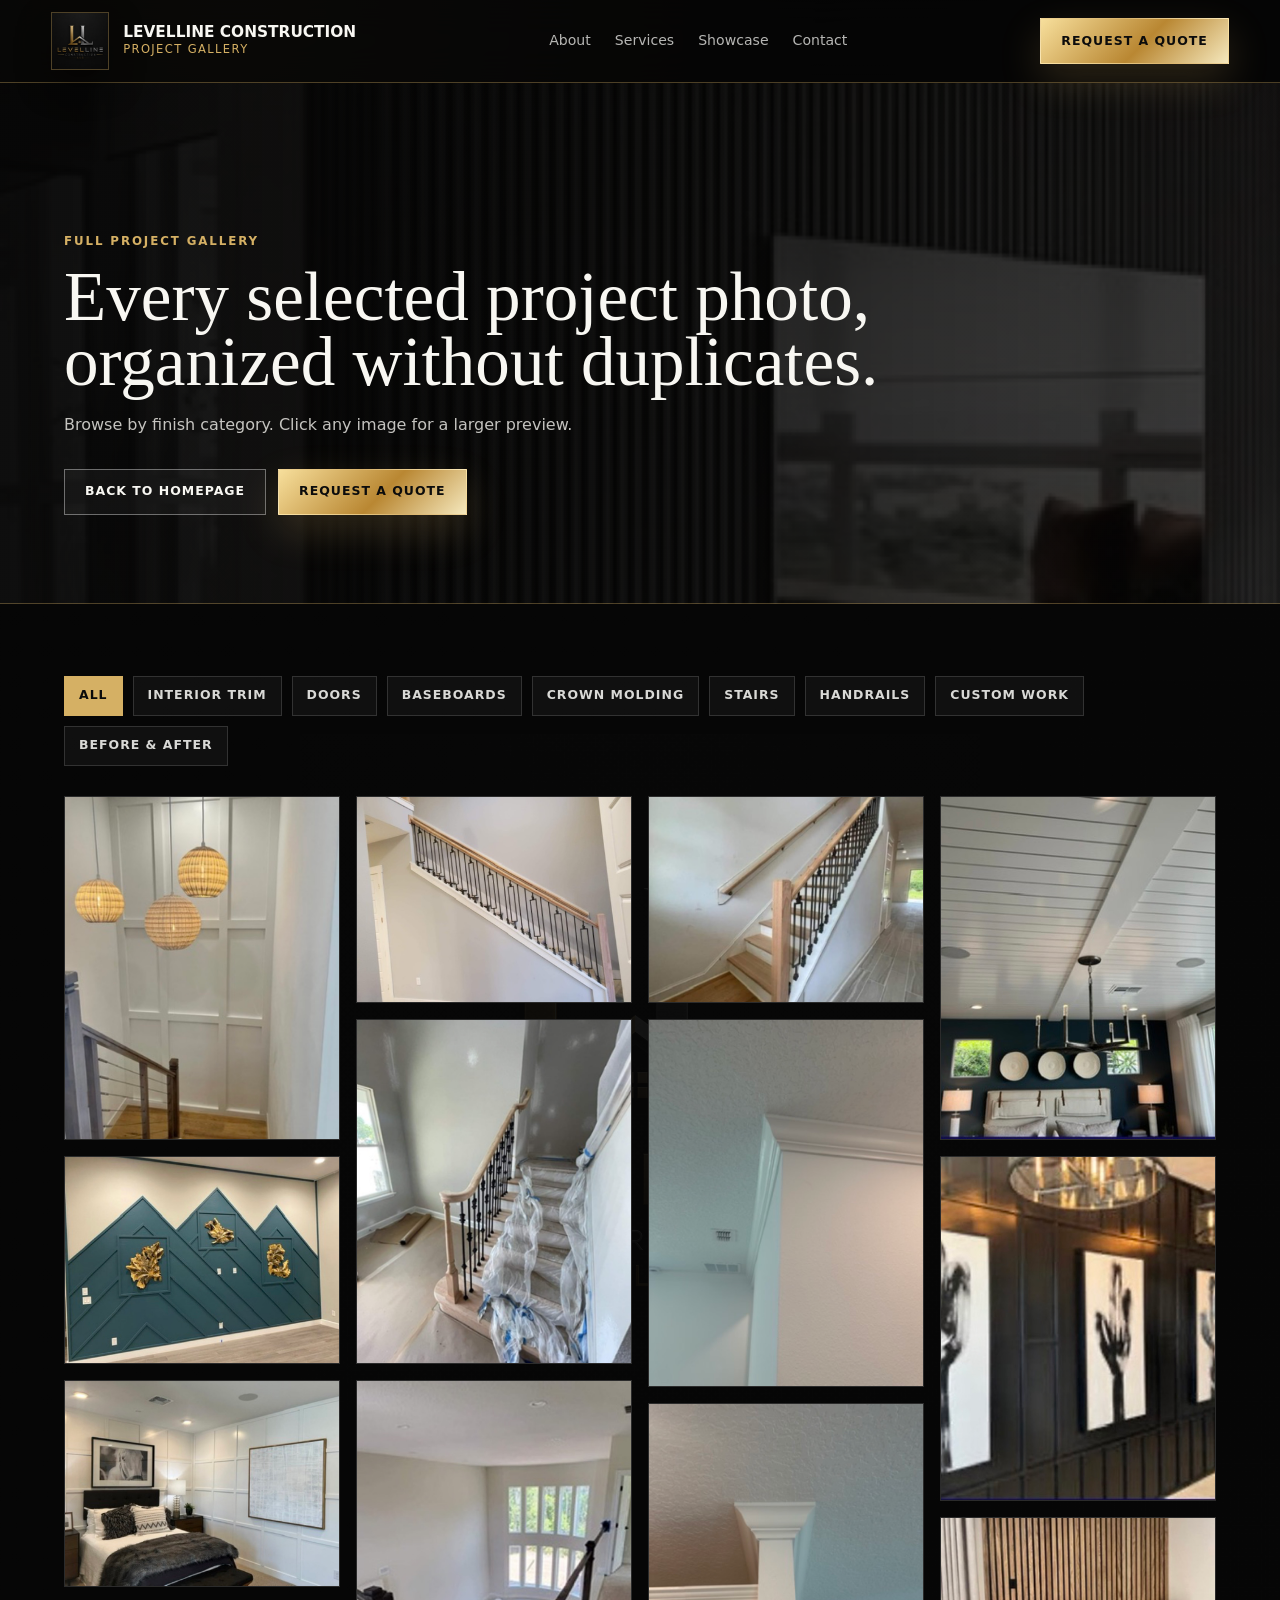
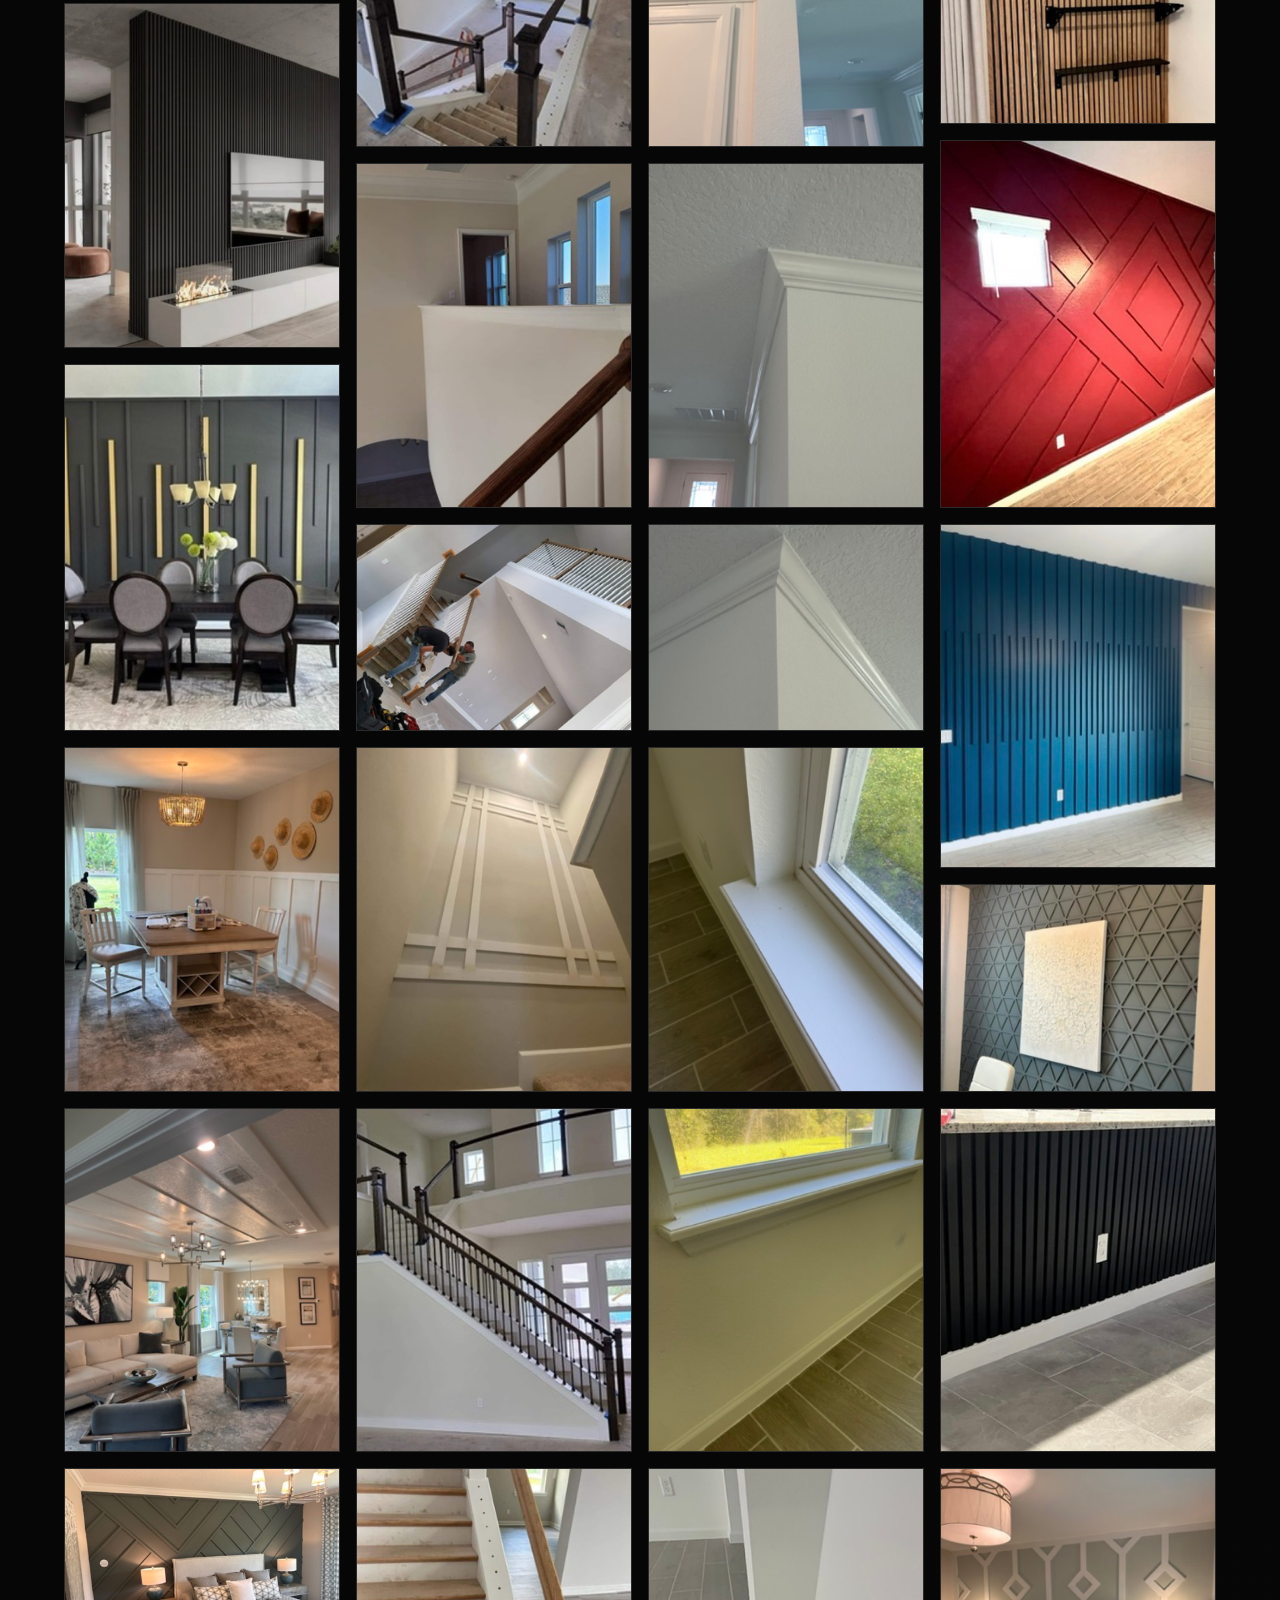
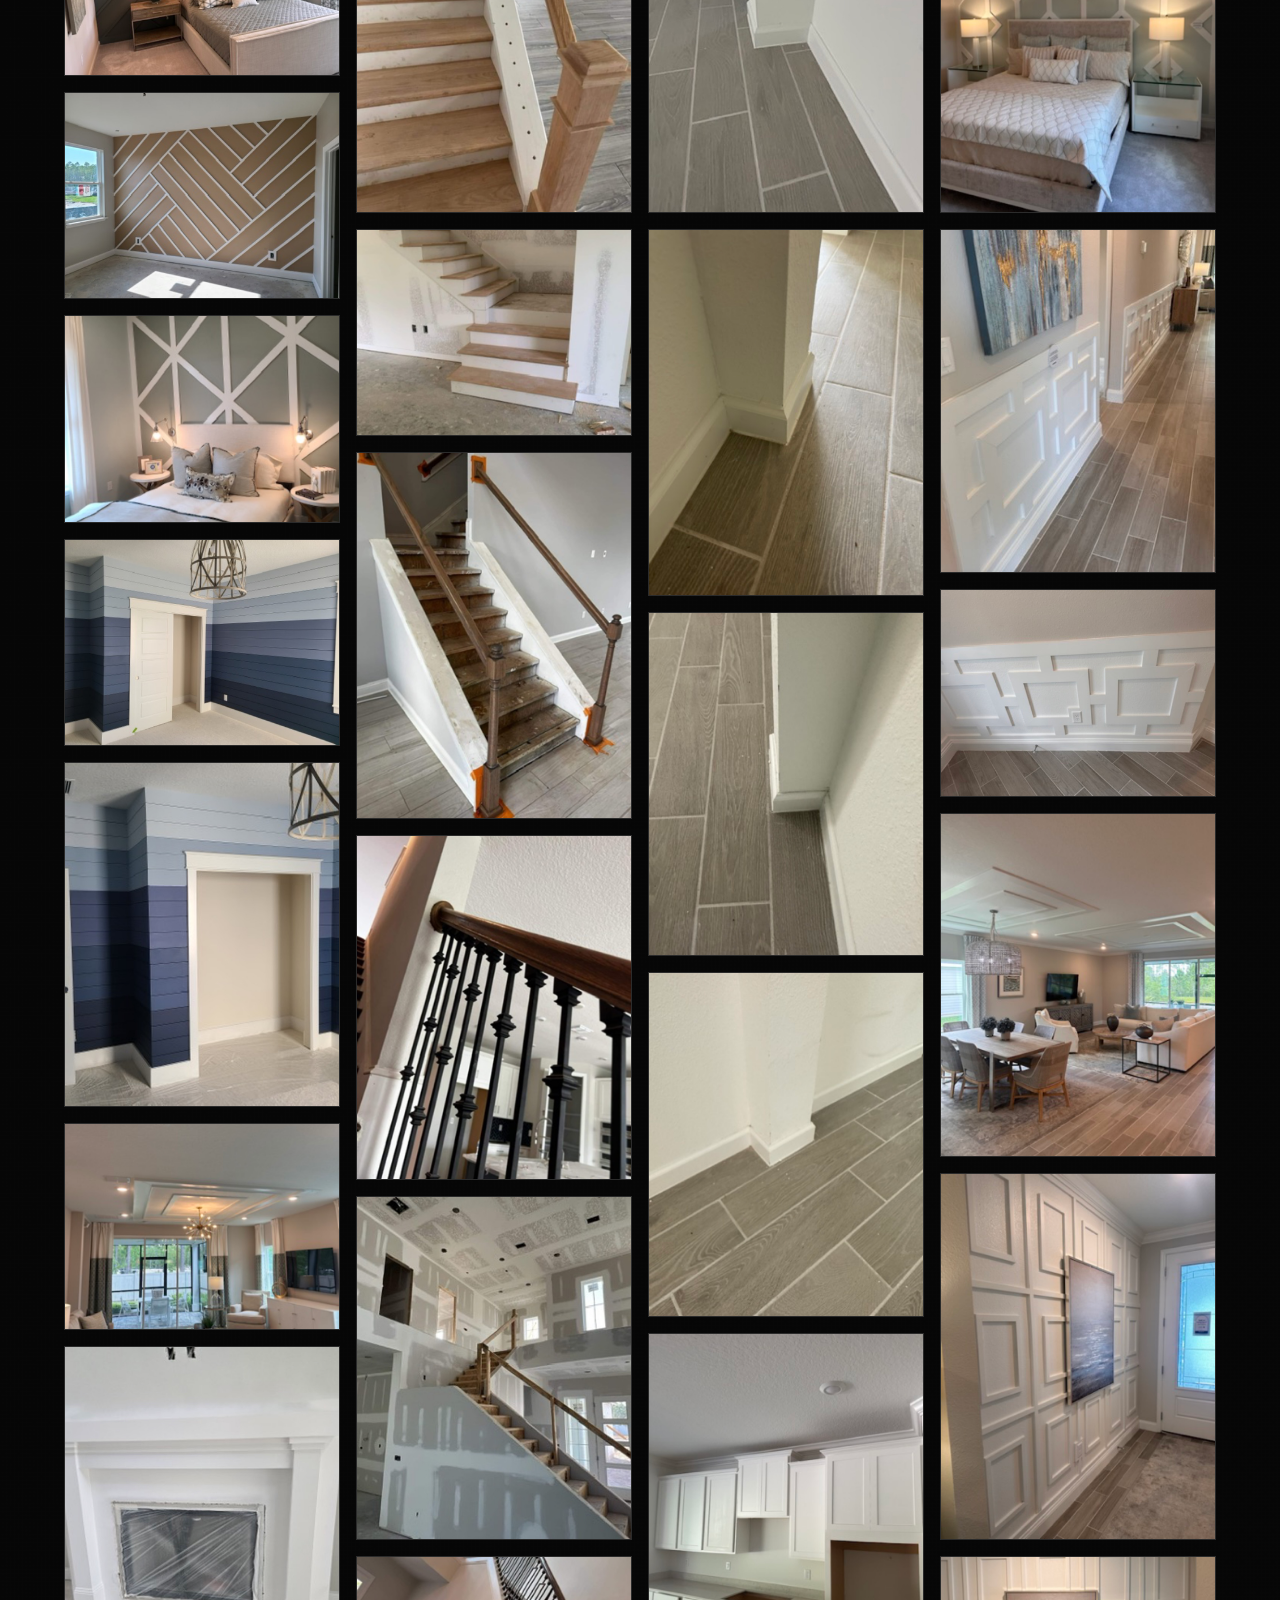
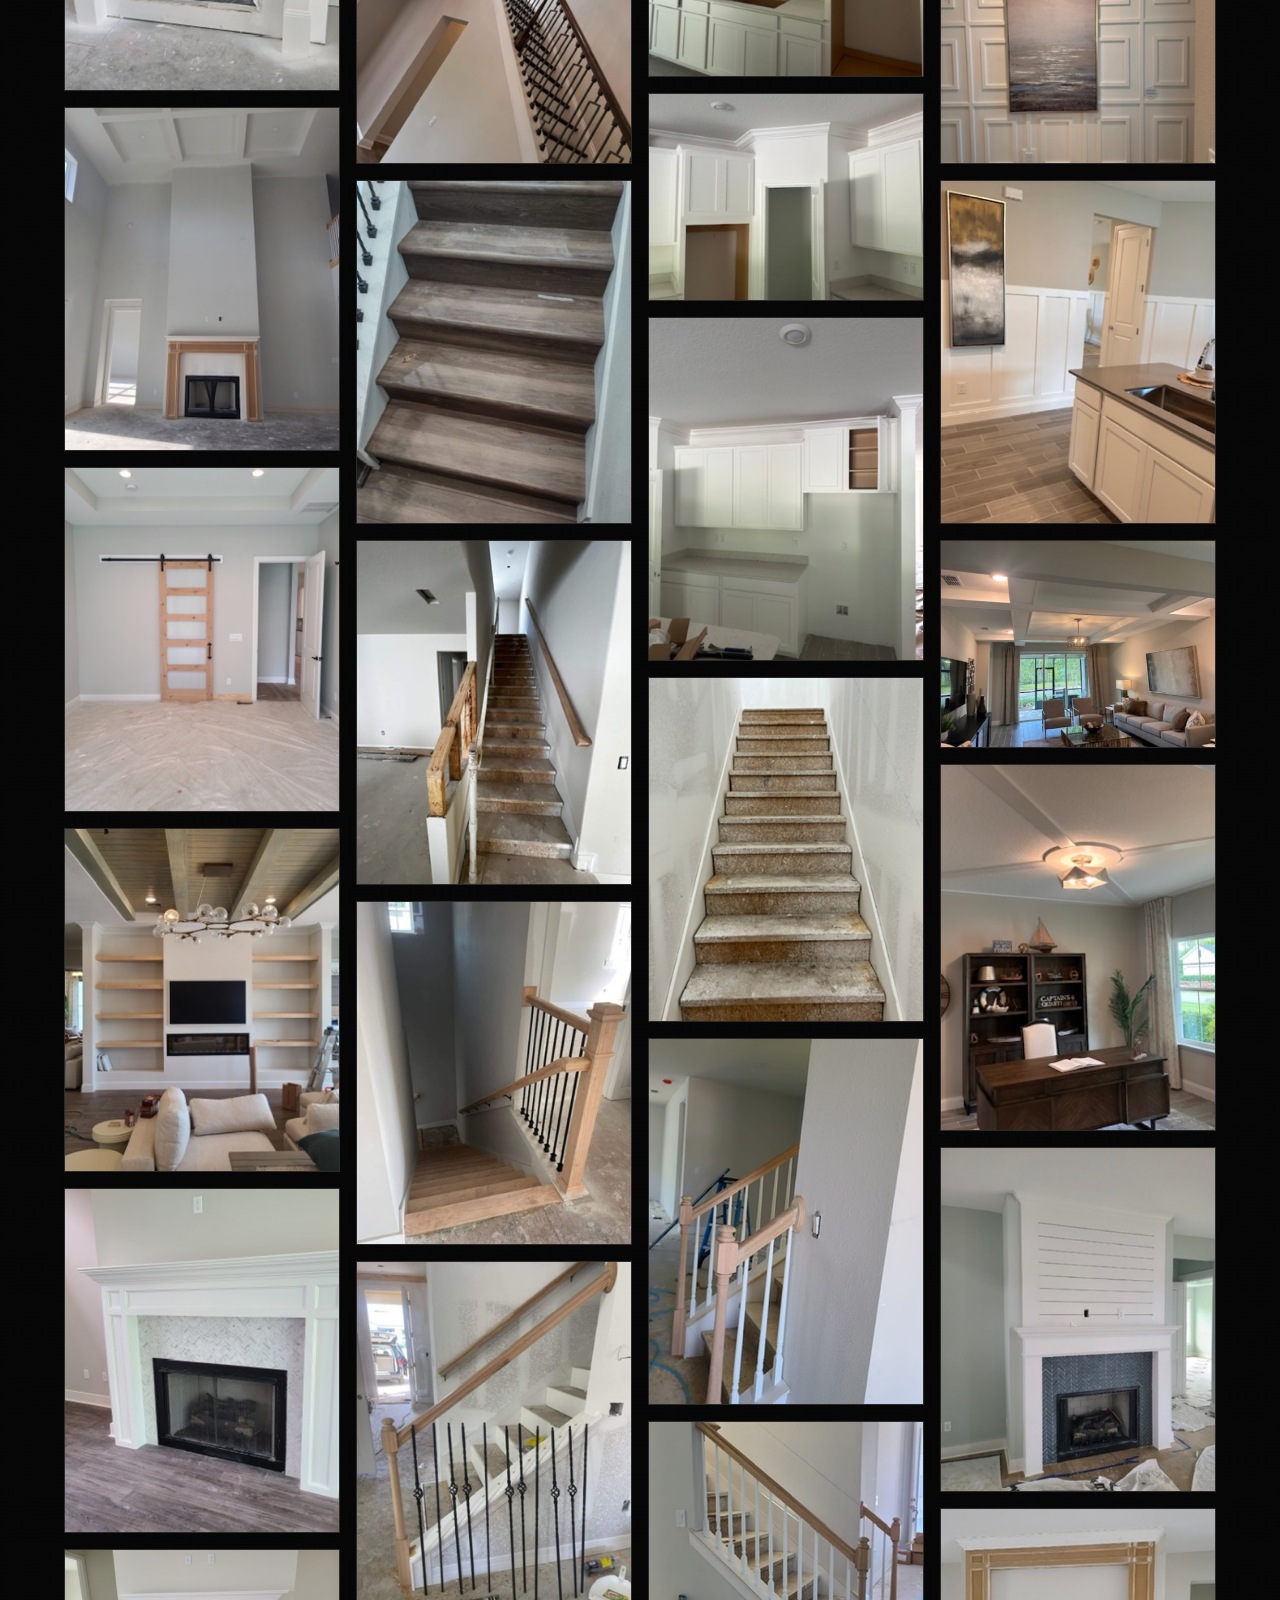
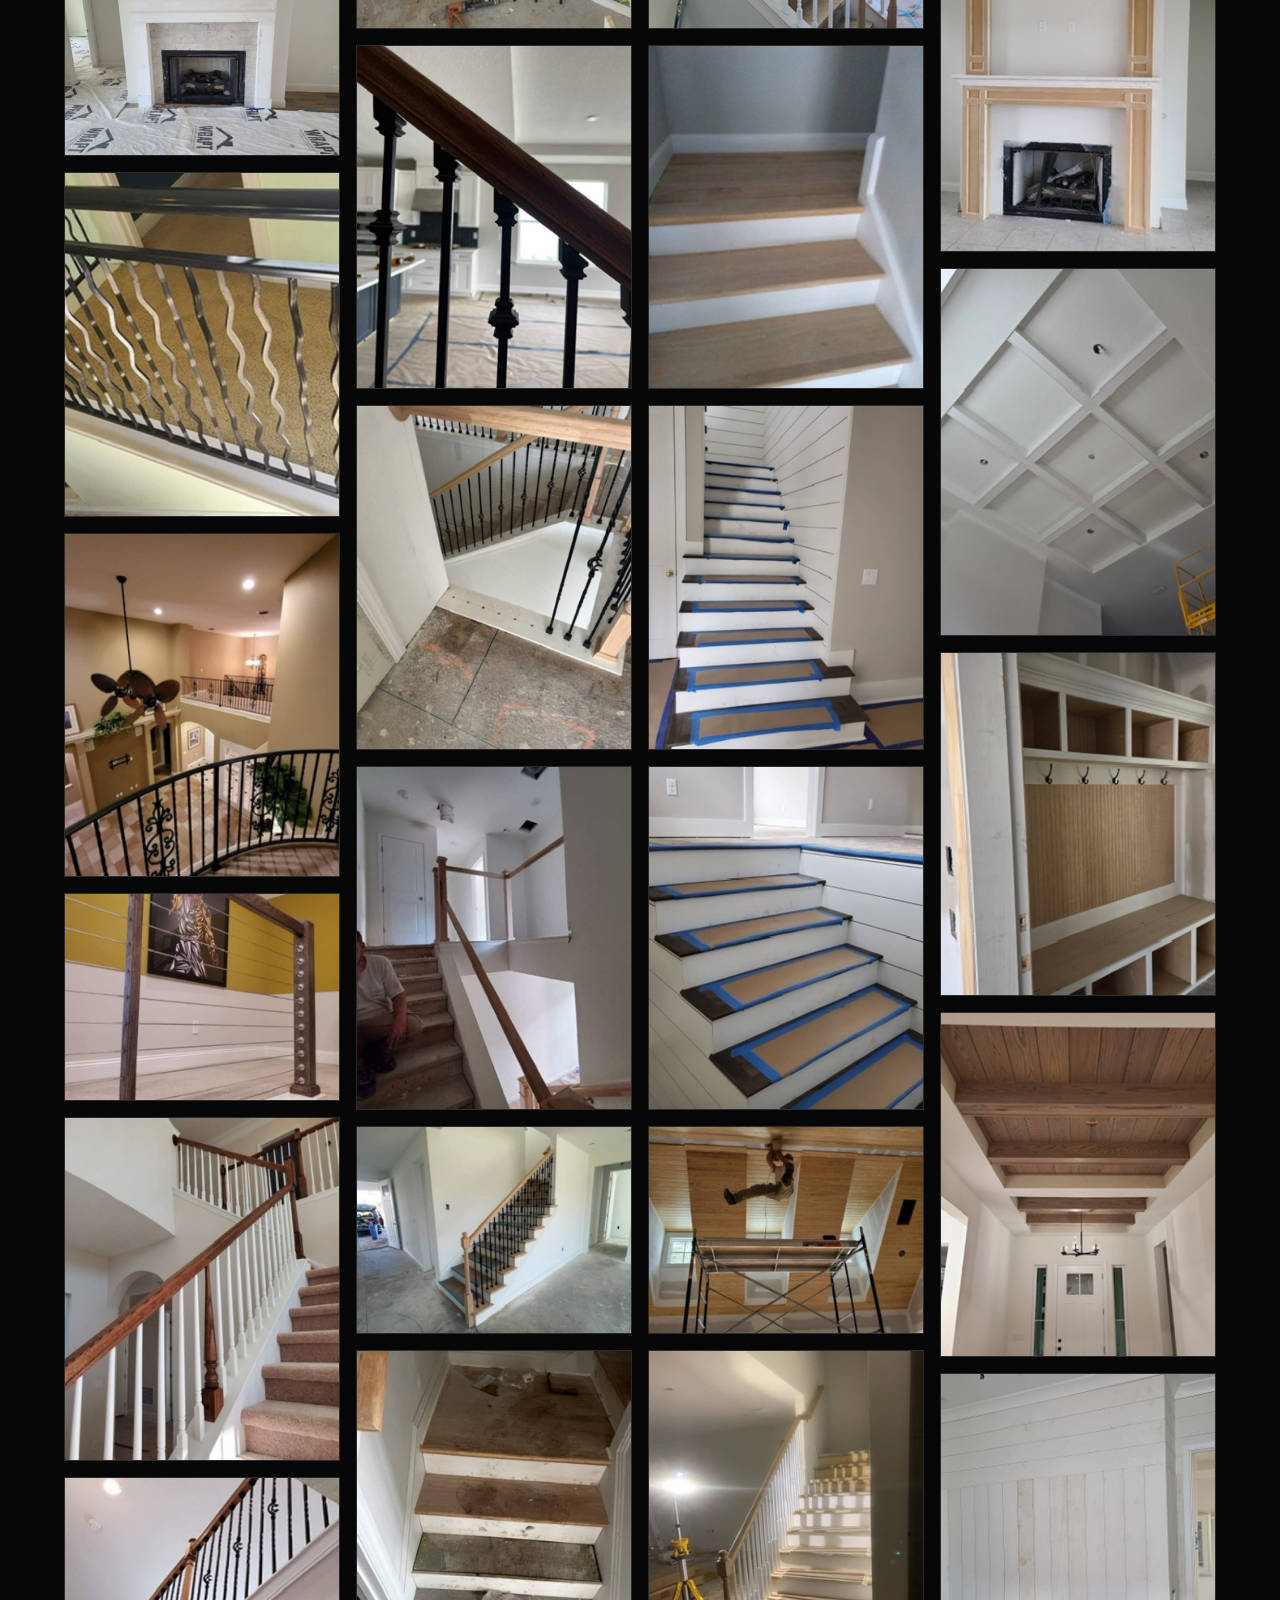
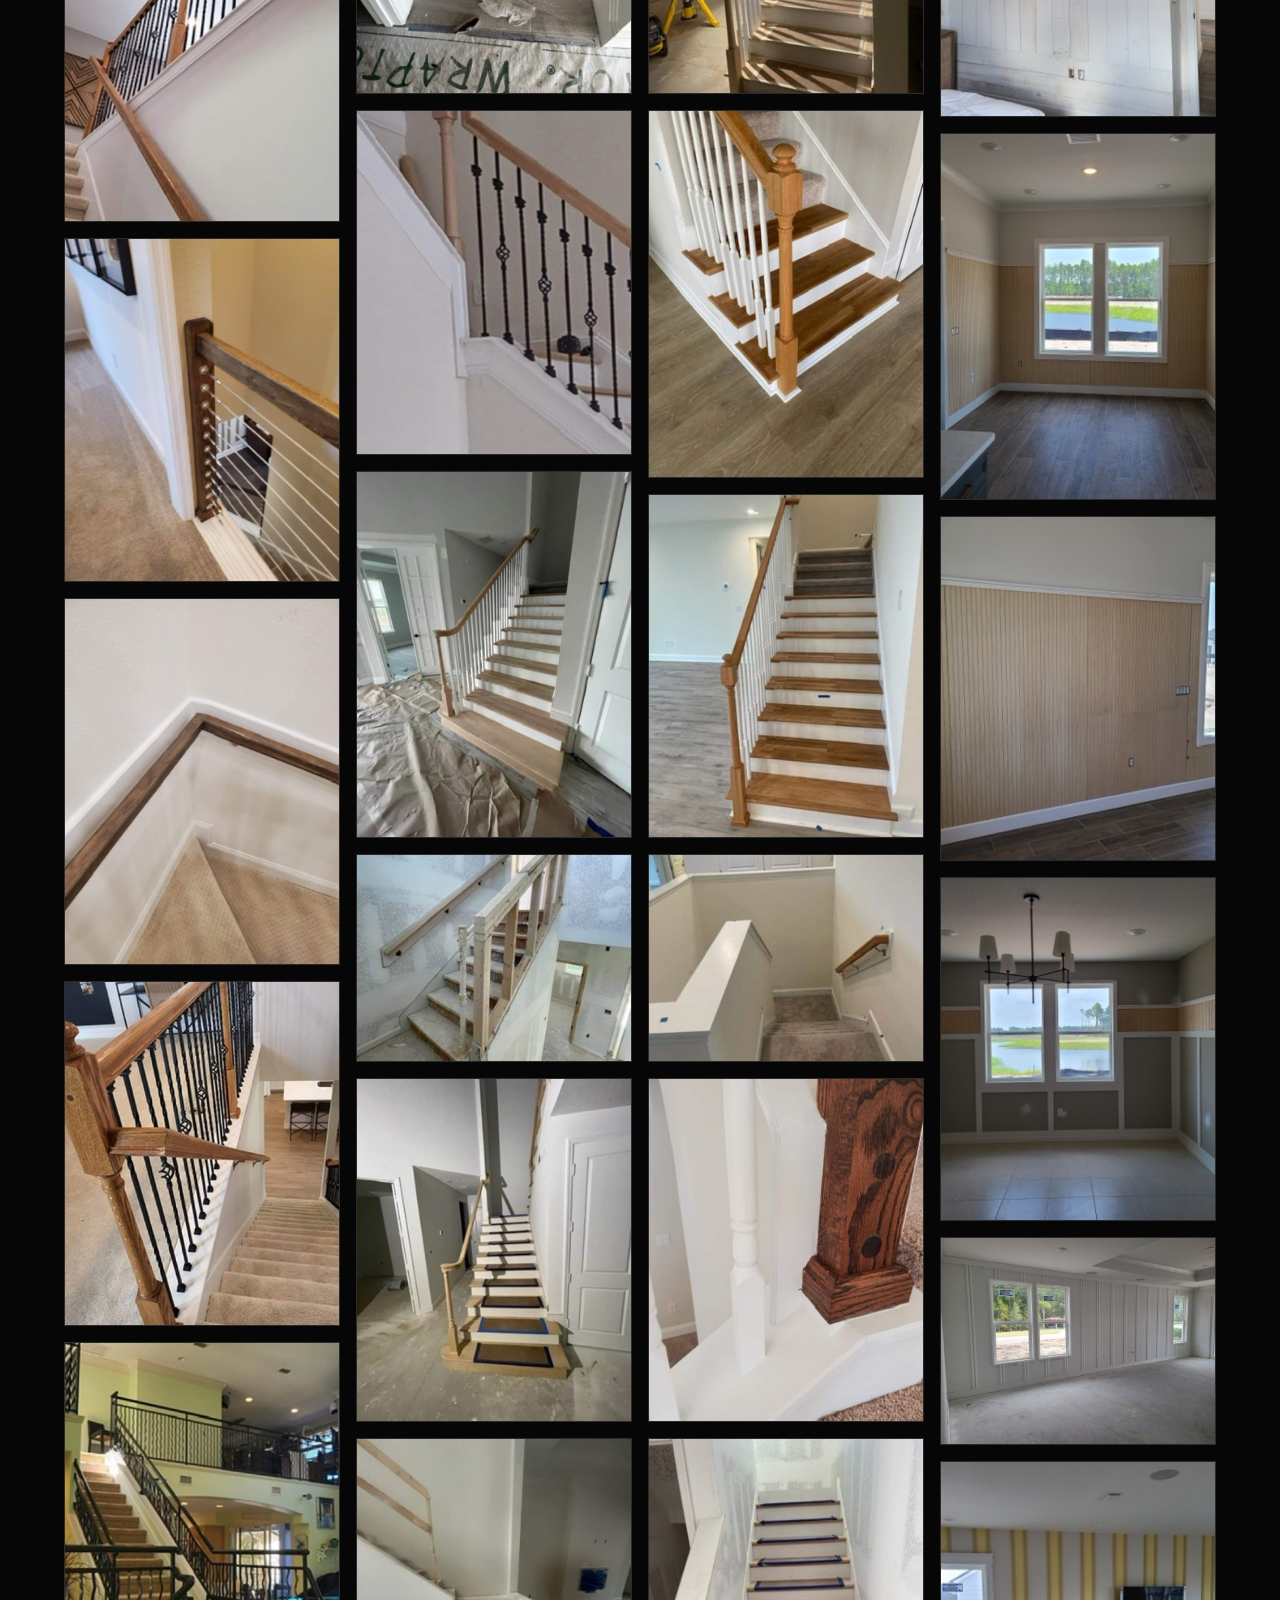
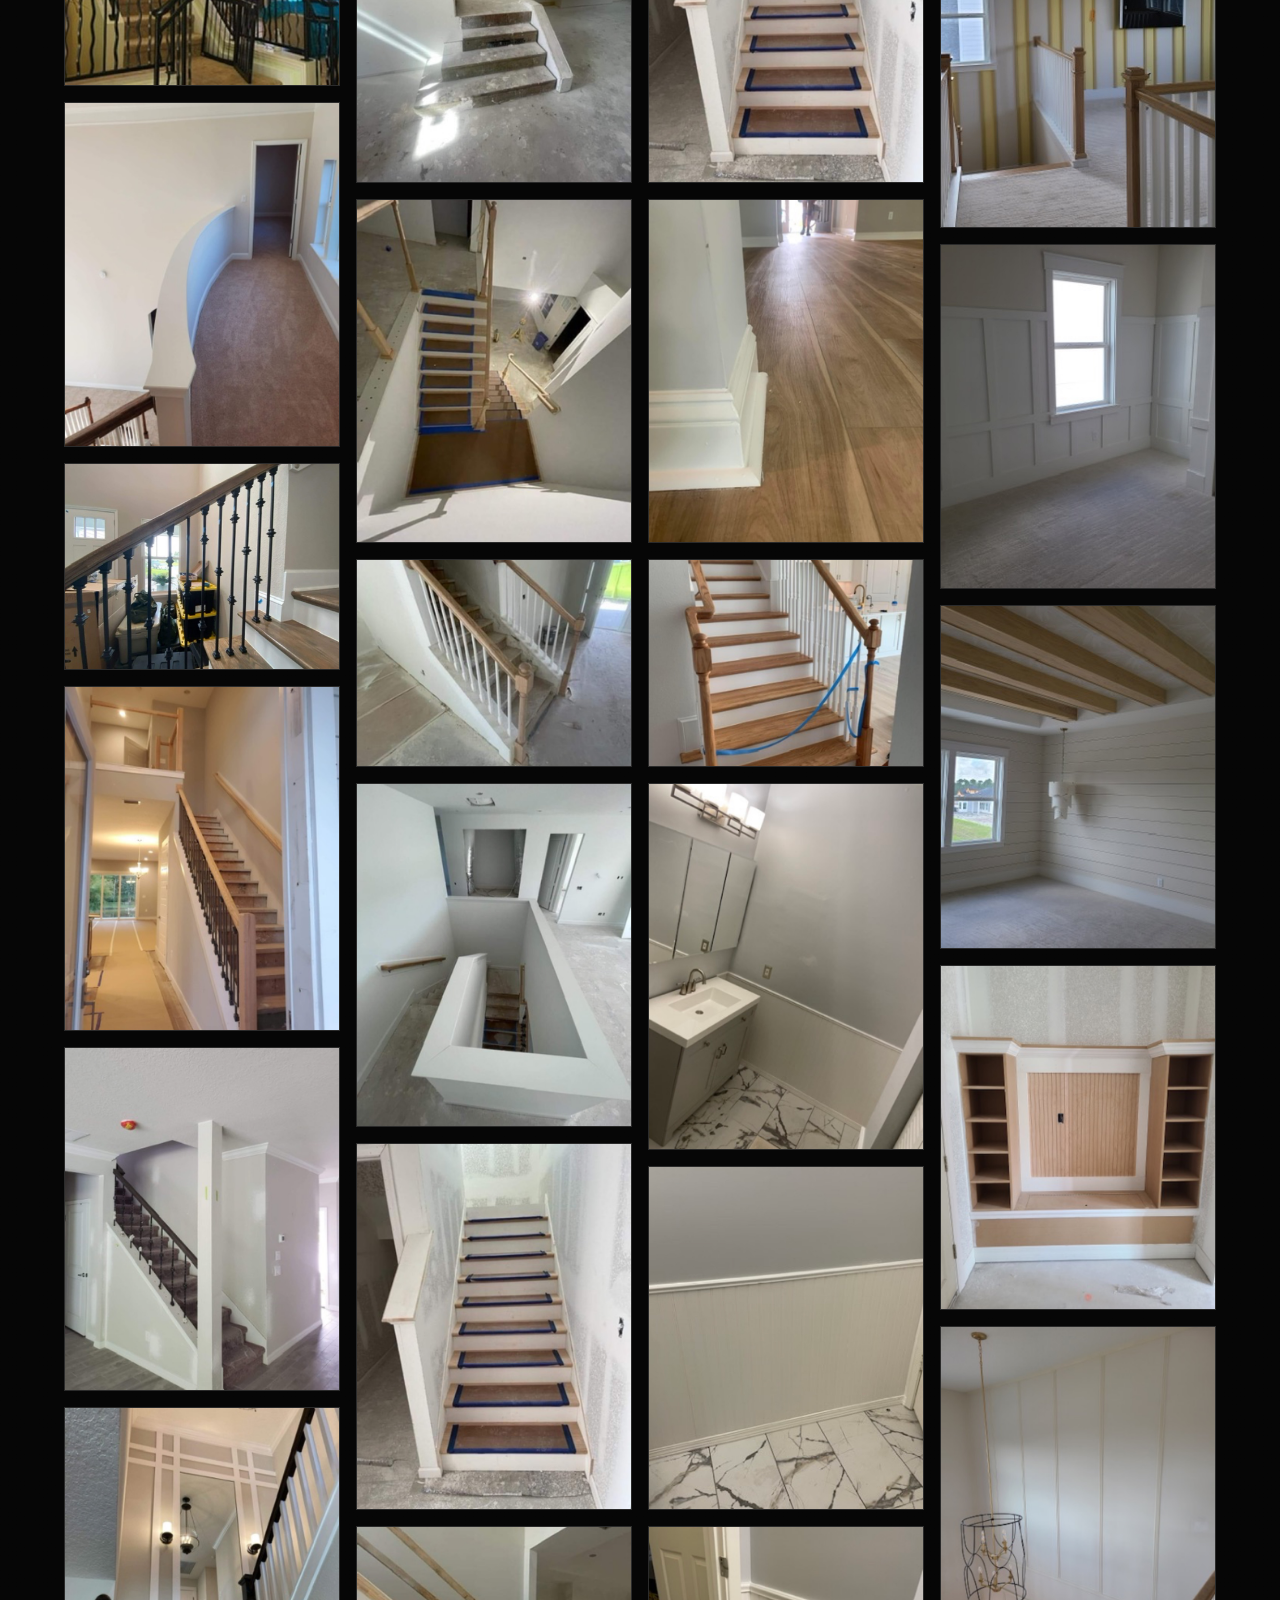
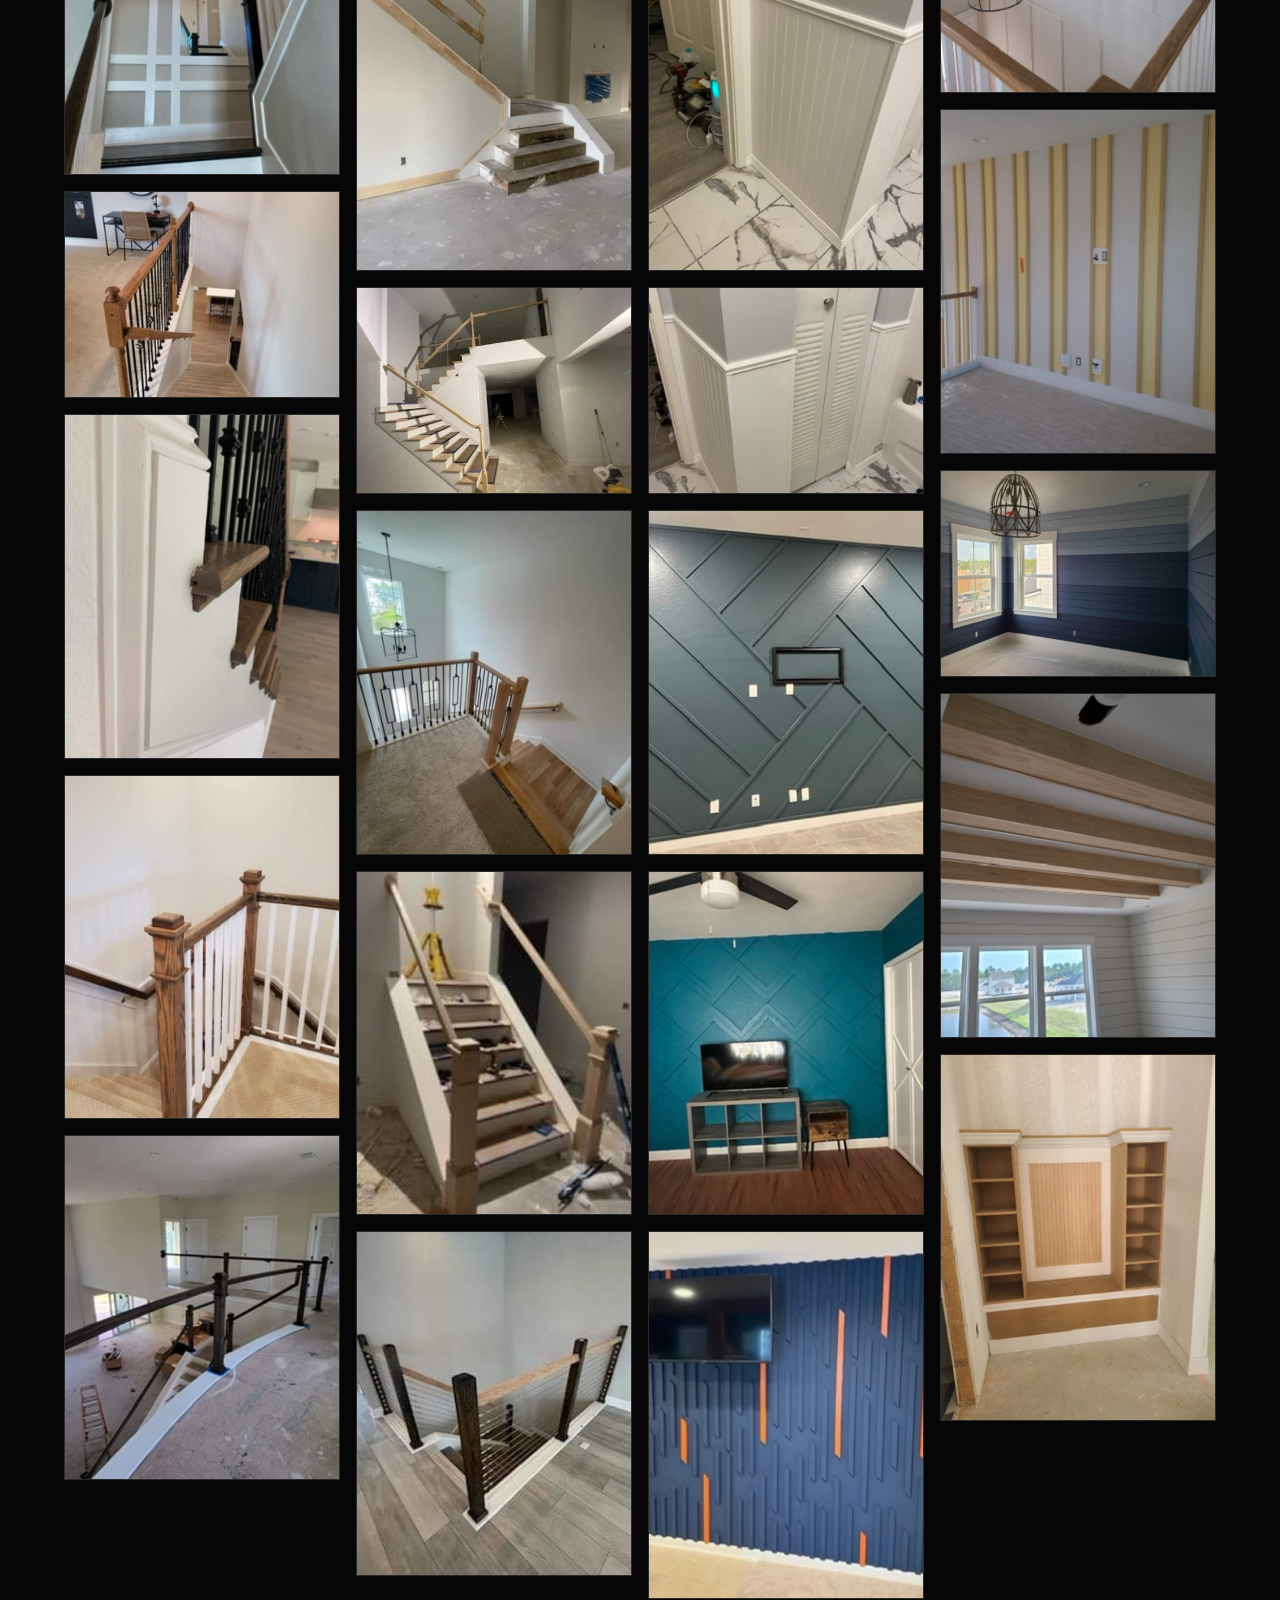
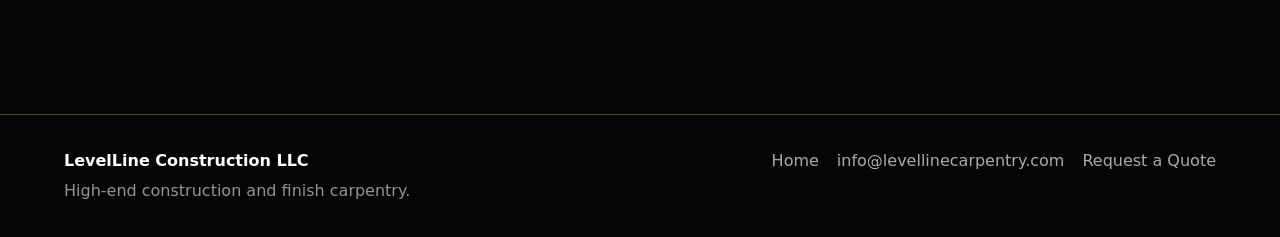
==== gallery.html @ f389f39f "Launch LevelLine Construction website" ====
<!doctype html>
<html lang="en">
  <head>
    <meta charset="utf-8">
    <meta name="viewport" content="width=device-width, initial-scale=1">
    <title>Project Gallery | LevelLine Construction LLC</title>
    <meta name="description" content="Full LevelLine Construction LLC project gallery with interior trim, doors, baseboards, crown molding, stairs, handrails, custom work, and before and after photos.">
    <link rel="icon" href="./favicon.svg" type="image/svg+xml">
    <link rel="stylesheet" href="./styles.css">
  </head>
  <body>
    <header class="site-header">
      <a class="brand" href="./index.html#top" aria-label="LevelLine Construction home">
        <img class="brand-logo" src="./assets/level-line-logo.png" alt="LevelLine Construction LLC logo">
        <span><strong>LevelLine Construction</strong><small>Project gallery</small></span>
      </a>
      <nav aria-label="Main navigation">
        <a href="./index.html#about">About</a>
        <a href="./index.html#services">Services</a>
        <a href="./index.html#portfolio">Showcase</a>
        <a href="./index.html#contact">Contact</a>
      </nav>
      <a class="header-cta" href="./index.html#contact">Request a Quote</a>
    </header>

    <main>
      <section class="gallery-hero">
        <div class="section-heading reveal">
          <p class="eyebrow">Full project gallery</p>
          <h1>Every selected project photo, organized without duplicates.</h1>
          <p>Browse by finish category. Click any image for a larger preview.</p>
          <div class="hero-actions"><a class="button ghost" href="./index.html#portfolio">Back to Homepage</a><a class="button primary" href="./index.html#contact">Request a Quote</a></div>
        </div>
      </section>

      <section class="portfolio-section full-gallery-section">
        <div class="portfolio-controls" id="portfolio-controls" aria-label="Portfolio categories"></div>
        <div class="masonry-grid" id="portfolio-grid" data-gallery-mode="full" aria-live="polite"></div>
      </section>
    </main>

    <div class="lightbox" id="lightbox" aria-hidden="true">
      <button class="lightbox-close" type="button" aria-label="Close preview">×</button>
      <img src="" alt="">
      <p></p>
    </div>

    <footer class="site-footer">
      <div><strong>LevelLine Construction LLC</strong><p>High-end construction and finish carpentry.</p></div>
      <div><a href="./index.html">Home</a><a href="mailto:info@levellinecarpentry.com">info@levellinecarpentry.com</a><a href="./index.html#contact">Request a Quote</a></div>
    </footer>
    <script src="./script.js"></script>
  </body>
</html>
---- styles.css ----
:root {
  --black: #070707;
  --charcoal: #111;
  --charcoal-2: #171717;
  --panel: rgba(255,255,255,0.045);
  --panel-strong: rgba(255,255,255,0.075);
  --line: rgba(255,255,255,0.12);
  --gold: #d5b064;
  --gold-soft: rgba(213,176,100,0.18);
  --gold-line: rgba(213,176,100,0.34);
  --white: #f8f7f2;
  --silver: #d9d9d6;
  --muted: #aaa8a1;
  --shadow: 0 28px 90px rgba(0,0,0,0.48);
}

* { box-sizing: border-box; }
html { scroll-behavior: smooth; }
body {
  margin: 0;
  color: var(--white);
  background:
    radial-gradient(circle at 18% 0%, rgba(213,176,100,0.13), transparent 34rem),
    linear-gradient(135deg, #050505, #121212 52%, #070707);
  font-family: Inter, ui-sans-serif, system-ui, -apple-system, BlinkMacSystemFont, "Segoe UI", sans-serif;
  line-height: 1.5;
}
body.is-lightbox-open { overflow: hidden; }
a { color: inherit; text-decoration: none; }
img { display: block; width: 100%; height: 100%; object-fit: cover; }
button, input, select, textarea { font: inherit; }

.site-header {
  position: sticky;
  top: 0;
  z-index: 50;
  display: grid;
  grid-template-columns: auto 1fr auto;
  align-items: center;
  gap: 28px;
  padding: 12px clamp(18px, 4vw, 58px);
  background: rgba(6,6,6,0.82);
  border-bottom: 1px solid var(--gold-line);
  backdrop-filter: blur(18px);
}
.brand { display: inline-flex; align-items: center; gap: 14px; min-width: 0; }
.brand-logo {
  width: 58px;
  height: 58px;
  object-fit: contain;
  background: #080808;
  border: 1px solid var(--gold-line);
  box-shadow: 0 14px 34px rgba(0,0,0,0.42);
}
.brand strong, .brand small { display: block; }
.brand strong { font-size: .96rem; line-height: 1.1; text-transform: uppercase; }
.brand small { color: var(--gold); font-size: .72rem; letter-spacing: .12em; text-transform: uppercase; }
nav { display: flex; justify-content: center; gap: 24px; color: var(--silver); font-size: .88rem; }
nav a { opacity: .84; transition: color .25s ease, opacity .25s ease; }
nav a:hover { color: var(--gold); opacity: 1; }

.header-cta, .button {
  display: inline-flex;
  align-items: center;
  justify-content: center;
  min-height: 46px;
  padding: 0 20px;
  border: 1px solid transparent;
  cursor: pointer;
  font-size: .78rem;
  font-weight: 850;
  letter-spacing: .08em;
  text-transform: uppercase;
  transition: transform .25s ease, border-color .25s ease, background .25s ease, color .25s ease;
}
.header-cta, .button.primary {
  color: #0c0c0c;
  background: linear-gradient(135deg, #f7df9c, #b98732 55%, #f5e8bd);
  border-color: rgba(255,232,177,.46);
  box-shadow: 0 16px 42px rgba(213,176,100,.2);
}
.button.ghost {
  color: var(--white);
  border-color: rgba(255,255,255,.38);
  background: rgba(255,255,255,.04);
}
.header-cta:hover, .button:hover { transform: translateY(-2px); }
.button.full { width: 100%; }

.hero {
  position: relative;
  min-height: calc(100vh - 83px);
  display: grid;
  align-items: end;
  padding: clamp(84px, 10vw, 132px) clamp(20px, 5vw, 72px) clamp(34px, 5vw, 62px);
  overflow: hidden;
}
.hero-media, .hero-shade { position: absolute; inset: 0; }
.hero-media {
  background:
    linear-gradient(90deg, rgba(4,4,4,.95), rgba(4,4,4,.7) 48%, rgba(4,4,4,.2)),
    url("./assets/gallery/accent-wall-06.jpg") center / cover;
  transform: scale(1.025);
  animation: heroDrift 18s ease-in-out infinite alternate;
}
.hero-shade {
  background:
    radial-gradient(circle at 72% 35%, rgba(213,176,100,.16), transparent 24rem),
    linear-gradient(0deg, rgba(4,4,4,.98), transparent 58%);
}
@keyframes heroDrift { from { transform: scale(1.025) translateX(0); } to { transform: scale(1.075) translateX(-1.4%); } }
.hero-content { position: relative; z-index: 2; max-width: 920px; }
.hero-logo {
  width: min(380px, 84vw);
  height: auto;
  margin: 0 0 28px;
  object-fit: contain;
  border: 1px solid rgba(213,176,100,.22);
  box-shadow: var(--shadow);
}
.eyebrow {
  margin: 0 0 14px;
  color: var(--gold);
  font-size: .74rem;
  font-weight: 900;
  letter-spacing: .16em;
  text-transform: uppercase;
}
h1, h2, h3, p { margin-top: 0; }
h1 {
  max-width: 940px;
  margin-bottom: 20px;
  font-family: Georgia, "Times New Roman", serif;
  font-size: clamp(2.8rem, 6.2vw, 6.8rem);
  font-weight: 500;
  line-height: .94;
  letter-spacing: 0;
}
.hero-copy {
  max-width: 740px;
  color: rgba(248,247,242,.82);
  font-size: clamp(1.05rem, 1.5vw, 1.28rem);
}
.hero-actions { display: flex; flex-wrap: wrap; gap: 12px; margin-top: 32px; }
.availability-panel {
  position: absolute;
  right: clamp(20px, 5vw, 72px);
  bottom: clamp(34px, 5vw, 62px);
  z-index: 3;
  width: min(340px, calc(100% - 40px));
  padding: 22px;
  background: rgba(13,13,13,.84);
  border: 1px solid rgba(255,255,255,.16);
  border-left: 4px solid var(--gold);
  box-shadow: var(--shadow);
  backdrop-filter: blur(14px);
}
.availability-panel span { display: block; color: var(--gold); font-size: .72rem; font-weight: 900; letter-spacing: .12em; text-transform: uppercase; }
.availability-panel strong { display: block; margin: 7px 0 9px; }
.availability-panel p { margin: 0; color: var(--muted); font-size: .92rem; }

.slideshow-section { padding: 0; background: #050505; }
.slideshow {
  position: relative;
  height: min(72vh, 760px);
  min-height: 460px;
  overflow: hidden;
  border-top: 1px solid var(--gold-line);
  border-bottom: 1px solid var(--gold-line);
}
.slide {
  position: absolute;
  inset: 0;
  opacity: 0;
  transition: opacity 1s ease;
}
.slide.is-active { opacity: 1; z-index: 1; }
.slide::after {
  content: "";
  position: absolute;
  inset: 0;
  background: linear-gradient(0deg, rgba(0,0,0,.82), transparent 54%);
}
.slide div {
  position: absolute;
  left: clamp(20px, 5vw, 72px);
  bottom: clamp(28px, 5vw, 62px);
  z-index: 2;
}
.slide span { display: block; color: var(--gold); font-size: .78rem; letter-spacing: .18em; font-weight: 900; }
.slide strong { display: block; margin-top: 8px; font-family: Georgia, "Times New Roman", serif; font-size: clamp(2rem, 4vw, 4.2rem); font-weight: 500; }
.slide-arrow {
  position: absolute;
  top: 50%;
  z-index: 5;
  width: 48px;
  height: 48px;
  border: 1px solid rgba(255,255,255,.24);
  color: var(--white);
  background: rgba(0,0,0,.38);
  transform: translateY(-50%);
  cursor: pointer;
  font-size: 2rem;
}
.slide-arrow.prev { left: 22px; }
.slide-arrow.next { right: 22px; }
.slide-dots, .testimonial-dots {
  position: absolute;
  z-index: 6;
  left: 50%;
  bottom: 22px;
  display: flex;
  gap: 9px;
  transform: translateX(-50%);
}
.slide-dots button, .testimonial-dots button {
  width: 9px;
  height: 9px;
  padding: 0;
  border: 1px solid rgba(255,255,255,.5);
  border-radius: 999px;
  background: transparent;
  cursor: pointer;
}
.slide-dots button.is-active, .testimonial-dots button.is-active { background: var(--gold); border-color: var(--gold); }

.section, .portfolio-section, .contact-section, .testimonials-section {
  padding: clamp(78px, 9vw, 132px) clamp(20px, 5vw, 72px);
}
.section-heading { max-width: 860px; margin-bottom: 40px; }
.section-heading p:not(.eyebrow) { color: var(--muted); max-width: 680px; }
h2 {
  margin-bottom: 14px;
  font-family: Georgia, "Times New Roman", serif;
  font-size: clamp(2.25rem, 4.4vw, 5rem);
  font-weight: 500;
  line-height: .98;
  letter-spacing: 0;
}
h3 { margin-bottom: 10px; font-size: 1.08rem; }
.lead { color: var(--silver); font-size: clamp(1.2rem, 2vw, 1.6rem); max-width: 760px; }

.about-grid {
  display: grid;
  grid-template-columns: .9fr 1.1fr;
  gap: clamp(36px, 7vw, 96px);
  align-items: start;
}
.about-points { display: grid; gap: 1px; background: var(--gold-line); border: 1px solid var(--gold-line); }
.about-points article, .service-card, .why-grid article {
  padding: clamp(24px, 3vw, 34px);
  background: linear-gradient(145deg, rgba(255,255,255,.055), rgba(255,255,255,.018)), #121212;
}
.about-points span, .service-card span { color: var(--gold); font-weight: 900; letter-spacing: .12em; }
.about-points p, .service-card p, .why-grid p { color: var(--muted); margin-bottom: 0; }

.services { background: linear-gradient(135deg, rgba(255,255,255,.025), transparent); }
.service-grid {
  display: grid;
  grid-template-columns: repeat(3, minmax(0, 1fr));
  gap: 16px;
}
.service-card {
  min-height: 240px;
  border: 1px solid rgba(255,255,255,.1);
  transition: transform .35s ease, border-color .35s ease, background .35s ease;
}
.service-card:hover {
  transform: translateY(-8px);
  border-color: var(--gold-line);
  background: linear-gradient(145deg, rgba(213,176,100,.11), rgba(255,255,255,.025)), #141414;
}

.portfolio-section {
  background:
    linear-gradient(rgba(6,6,6,.94), rgba(6,6,6,.98)),
    url("./assets/level-line-logo.png") center 130px / min(680px, 82vw) no-repeat;
}
.portfolio-controls {
  display: flex;
  flex-wrap: wrap;
  gap: 10px;
  margin-bottom: 30px;
}

.portfolio-actions {
  display: flex;
  justify-content: center;
  margin-top: 34px;
}
.portfolio-controls button {
  min-height: 40px;
  padding: 0 14px;
  color: var(--silver);
  border: 1px solid rgba(255,255,255,.14);
  background: rgba(255,255,255,.04);
  cursor: pointer;
  font-size: .78rem;
  font-weight: 800;
  letter-spacing: .08em;
  text-transform: uppercase;
  transition: color .25s ease, border-color .25s ease, background .25s ease;
}
.portfolio-controls button.is-active, .portfolio-controls button:hover {
  color: #0b0b0b;
  border-color: var(--gold);
  background: var(--gold);
}
.masonry-grid {
  columns: 4 260px;
  column-gap: 16px;
}
.portfolio-item {
  break-inside: avoid;
  position: relative;
  display: block;
  width: 100%;
  padding: 0;
  margin: 0 0 16px;
  overflow: hidden;
  border: 1px solid rgba(255,255,255,.11);
  background: #111;
  color: var(--white);
  cursor: pointer;
  text-align: left;
  opacity: 0;
  transform: translateY(18px);
  animation: tileIn .55s ease forwards;
}
@keyframes tileIn { to { opacity: 1; transform: translateY(0); } }
.portfolio-item img {
  height: auto;
  aspect-ratio: var(--ratio, 4 / 5);
  transition: transform .55s ease, filter .55s ease;
}
.portfolio-item:hover img { transform: scale(1.045); filter: brightness(.78); }
.portfolio-caption {
  position: absolute;
  inset: auto 0 0;
  padding: 36px 16px 14px;
  background: linear-gradient(0deg, rgba(0,0,0,.86), transparent);
  transform: translateY(8px);
  opacity: 0;
  transition: transform .35s ease, opacity .35s ease;
}
.portfolio-item:hover .portfolio-caption { transform: translateY(0); opacity: 1; }
.portfolio-caption span { display: block; color: var(--gold); font-size: .72rem; font-weight: 900; letter-spacing: .12em; text-transform: uppercase; }
.portfolio-caption strong { display: block; margin-top: 4px; }

.featured-section { background: linear-gradient(135deg, #111, #080808); }
.featured-grid {
  display: grid;
  grid-template-columns: 1.15fr .85fr;
  grid-auto-rows: minmax(300px, 34vw);
  gap: 16px;
}
.featured-card {
  position: relative;
  overflow: hidden;
  border: 1px solid rgba(255,255,255,.12);
  background: #111;
}
.featured-card.large { grid-row: span 2; }
.featured-card::after { content: ""; position: absolute; inset: 0; background: linear-gradient(0deg, rgba(0,0,0,.82), transparent 55%); }
.featured-card div { position: absolute; z-index: 2; left: 22px; right: 22px; bottom: 20px; }
.featured-card span { color: var(--gold); font-size: .72rem; font-weight: 900; letter-spacing: .12em; text-transform: uppercase; }
.featured-card h3 { margin: 8px 0; font-family: Georgia, "Times New Roman", serif; font-size: clamp(1.6rem, 3vw, 3rem); font-weight: 500; }
.featured-card p { color: var(--muted); margin: 0; max-width: 520px; }

.why-grid {
  display: grid;
  grid-template-columns: repeat(4, minmax(0,1fr));
  gap: 16px;
}
.why-grid article {
  min-height: 230px;
  border: 1px solid rgba(255,255,255,.1);
}
.why-grid i {
  display: grid;
  width: 46px;
  height: 46px;
  margin-bottom: 24px;
  place-items: center;
  color: #0a0a0a;
  background: var(--gold);
  font-style: normal;
  font-size: 1.25rem;
}

.testimonials-section {
  position: relative;
  background: #080808;
  border-top: 1px solid rgba(213,176,100,.18);
  border-bottom: 1px solid rgba(213,176,100,.18);
}
.testimonial-slider {
  position: relative;
  min-height: 250px;
  max-width: 920px;
}
.testimonial {
  position: absolute;
  inset: 0;
  opacity: 0;
  transition: opacity .7s ease, transform .7s ease;
  transform: translateY(10px);
}
.testimonial.is-active { opacity: 1; transform: translateY(0); }
.testimonial p {
  color: var(--white);
  font-family: Georgia, "Times New Roman", serif;
  font-size: clamp(1.7rem, 3vw, 3.4rem);
  line-height: 1.08;
}
.testimonial strong { color: var(--gold); }
.testimonial-dots { left: 0; bottom: 0; transform: none; }

.contact-section {
  display: grid;
  grid-template-columns: .85fr 1fr;
  gap: clamp(34px, 7vw, 96px);
  align-items: start;
  background:
    linear-gradient(90deg, rgba(7,7,7,.97), rgba(17,17,17,.94)),
    url("./assets/level-line-logo.png") left 8% center / 360px auto no-repeat;
}

.gallery-hero {
  min-height: 52vh;
  display: grid;
  align-items: end;
  padding: clamp(90px, 12vw, 150px) clamp(20px, 5vw, 72px) clamp(48px, 7vw, 88px);
  background:
    linear-gradient(90deg, rgba(5,5,5,.96), rgba(5,5,5,.72)),
    url("./assets/gallery/accent-wall-14.jpg") center / cover;
  border-bottom: 1px solid var(--gold-line);
}

.gallery-hero .section-heading {
  margin-bottom: 0;
}

.gallery-hero h1 {
  max-width: 980px;
  margin-bottom: 18px;
  font-size: clamp(2.7rem, 5.4vw, 6rem);
}

.gallery-hero p:not(.eyebrow) {
  color: rgba(248,247,242,.78);
}

.full-gallery-section {
  padding-top: clamp(42px, 6vw, 72px);
}
.contact-copy { position: sticky; top: 112px; }
.contact-copy p { color: var(--muted); }
.contact-card {
  margin-top: 28px;
  padding: 22px;
  border: 1px solid rgba(255,255,255,.14);
  border-left: 4px solid var(--gold);
  background: rgba(255,255,255,.05);
}
.contact-card strong, .contact-card span { display: block; }
.contact-card span { margin-top: 6px; color: var(--silver); }
.estimate-form {
  display: grid;
  gap: 16px;
  padding: clamp(24px, 4vw, 38px);
  color: var(--white);
  background: rgba(18,18,18,.96);
  border: 1px solid var(--gold-line);
  box-shadow: var(--shadow);
}
.form-row { display: grid; grid-template-columns: repeat(2, minmax(0,1fr)); gap: 14px; }
label { display: grid; gap: 8px; color: var(--silver); font-size: .86rem; font-weight: 780; }
input, select, textarea {
  width: 100%;
  min-height: 48px;
  padding: 12px 13px;
  color: var(--white);
  border: 1px solid rgba(255,255,255,.18);
  background: #0d0d0d;
}
input:focus, select:focus, textarea:focus { outline: 2px solid rgba(213,176,100,.5); border-color: var(--gold); }
textarea { resize: vertical; }
.form-note { margin: -4px 0 0; color: var(--muted); font-size: .88rem; }

.lightbox {
  position: fixed;
  inset: 0;
  z-index: 200;
  display: none;
  place-items: center;
  padding: 28px;
  background: rgba(0,0,0,.92);
}
.lightbox.is-open { display: grid; }
.lightbox img {
  width: auto;
  max-width: min(1180px, 92vw);
  height: auto;
  max-height: 82vh;
  object-fit: contain;
  border: 1px solid var(--gold-line);
  box-shadow: var(--shadow);
}
.lightbox p {
  margin: 14px 0 0;
  color: var(--silver);
  text-align: center;
}
.lightbox-close {
  position: fixed;
  top: 18px;
  right: 20px;
  width: 46px;
  height: 46px;
  color: var(--white);
  border: 1px solid rgba(255,255,255,.22);
  background: rgba(0,0,0,.45);
  cursor: pointer;
  font-size: 2rem;
}

.site-footer {
  display: flex;
  justify-content: space-between;
  gap: 24px;
  padding: 34px clamp(20px, 5vw, 72px);
  color: #fff;
  background: #050505;
  border-top: 1px solid var(--gold-line);
}
.site-footer p { margin: 6px 0 0; color: rgba(216,216,216,.68); }
.site-footer div:last-child { display: flex; flex-wrap: wrap; justify-content: flex-end; gap: 18px; color: rgba(216,216,216,.78); }
.site-footer a:hover { color: var(--gold); }

.reveal { opacity: 0; transform: translateY(22px); transition: opacity .75s ease, transform .75s ease; }
.reveal.is-visible { opacity: 1; transform: translateY(0); }

@media (max-width: 1100px) {
  nav { display: none; }
  .site-header { grid-template-columns: 1fr auto; }
  .availability-panel { position: relative; right: auto; bottom: auto; margin-top: 36px; }
  .about-grid, .contact-section { grid-template-columns: 1fr; }
  .contact-copy { position: static; }
  .service-grid, .why-grid { grid-template-columns: repeat(2, minmax(0,1fr)); }
}

@media (max-width: 760px) {
  .site-header { padding: 10px 16px; }
  .brand-logo { width: 48px; height: 48px; }
  .brand small, .header-cta { display: none; }
  .hero { min-height: 830px; padding: 74px 18px 22px; }
  .hero-logo { width: min(310px, 90vw); }
  h1 { font-size: clamp(2.45rem, 13vw, 4.2rem); }
  .slideshow { height: 540px; min-height: 540px; }
  .slide-arrow { width: 40px; height: 40px; font-size: 1.5rem; }
  .slide-arrow.prev { left: 12px; }
  .slide-arrow.next { right: 12px; }
  .section, .portfolio-section, .contact-section, .testimonials-section { padding: 66px 18px; }
  .service-grid, .why-grid, .form-row, .featured-grid { grid-template-columns: 1fr; }
  .featured-card.large { grid-row: span 1; }
  .featured-grid { grid-auto-rows: 360px; }
  .masonry-grid { columns: 1; }
  .portfolio-controls { gap: 8px; }
  .portfolio-controls button { font-size: .7rem; padding: 0 10px; }
  .site-footer { flex-direction: column; }
  .site-footer div:last-child { justify-content: flex-start; }
}

@media (prefers-reduced-motion: reduce) {
  *, *::before, *::after { animation-duration: .01ms !important; animation-iteration-count: 1 !important; scroll-behavior: auto !important; transition-duration: .01ms !important; }
}
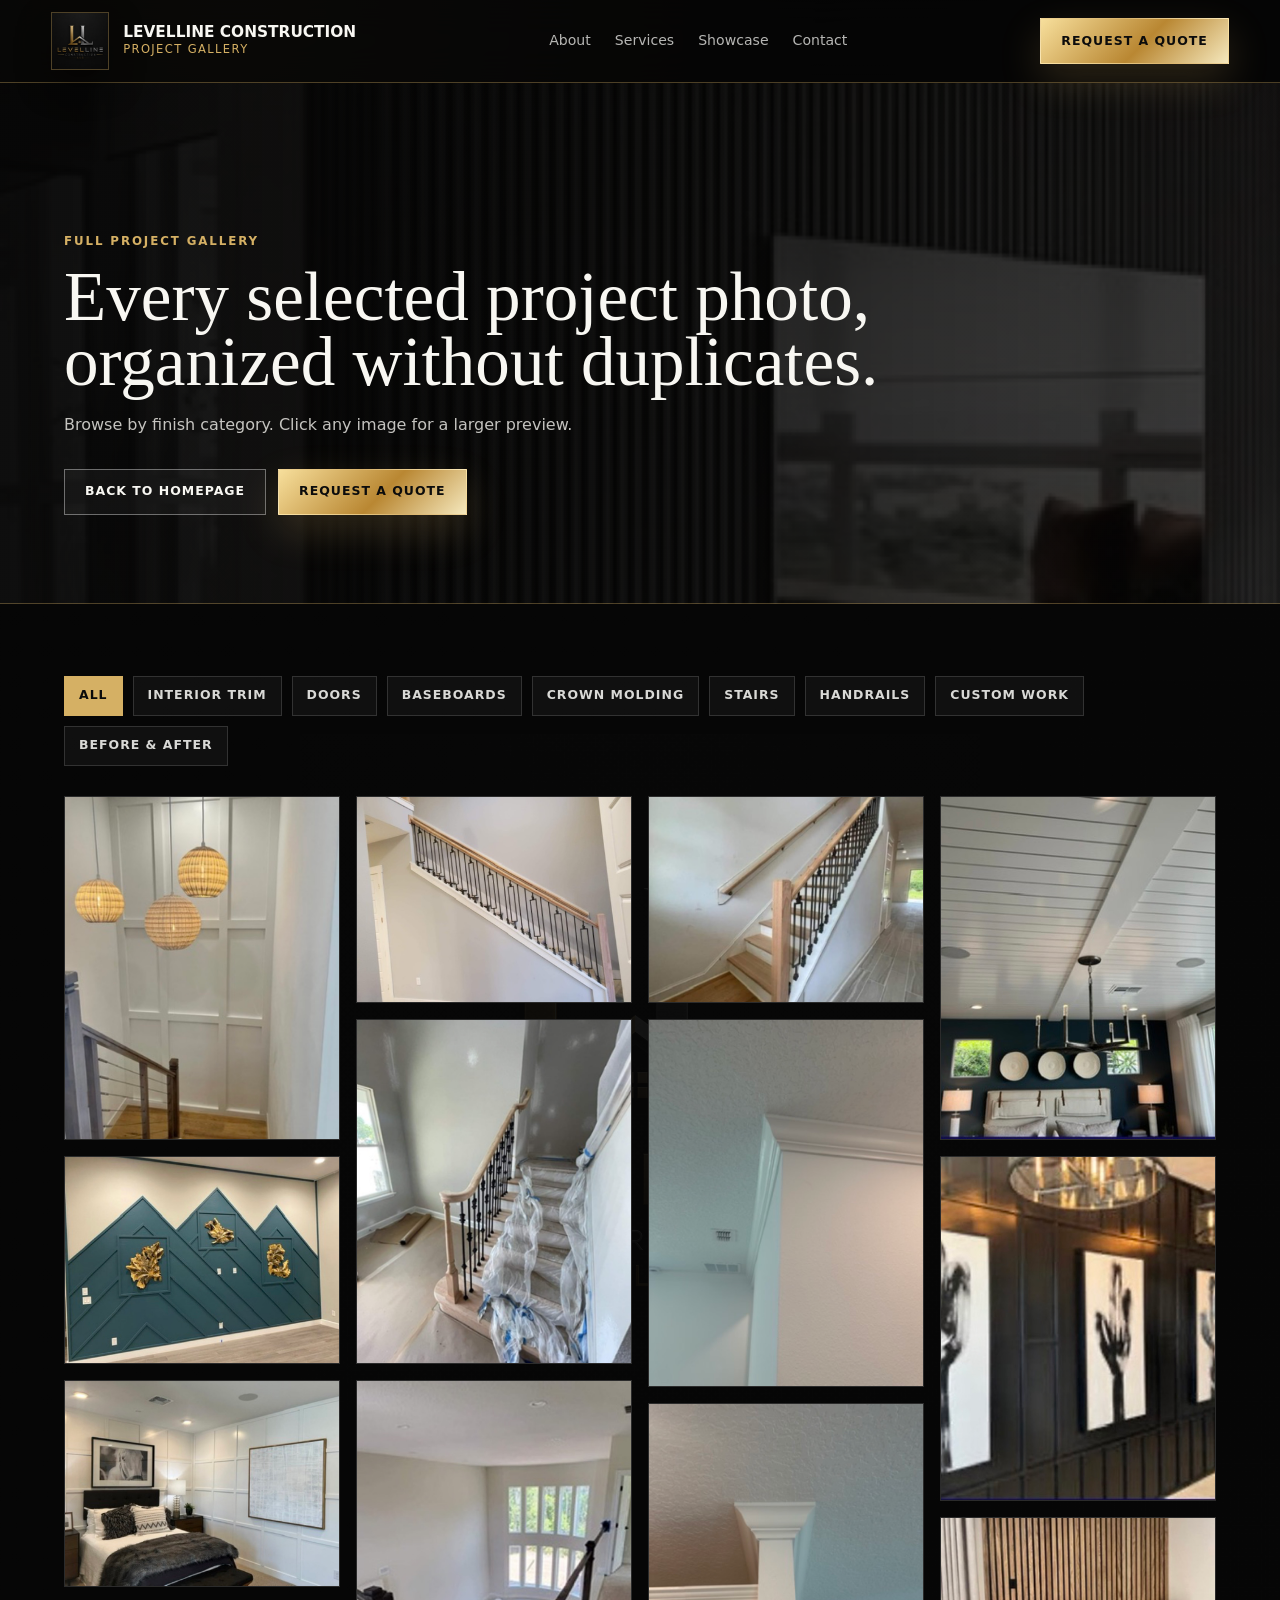
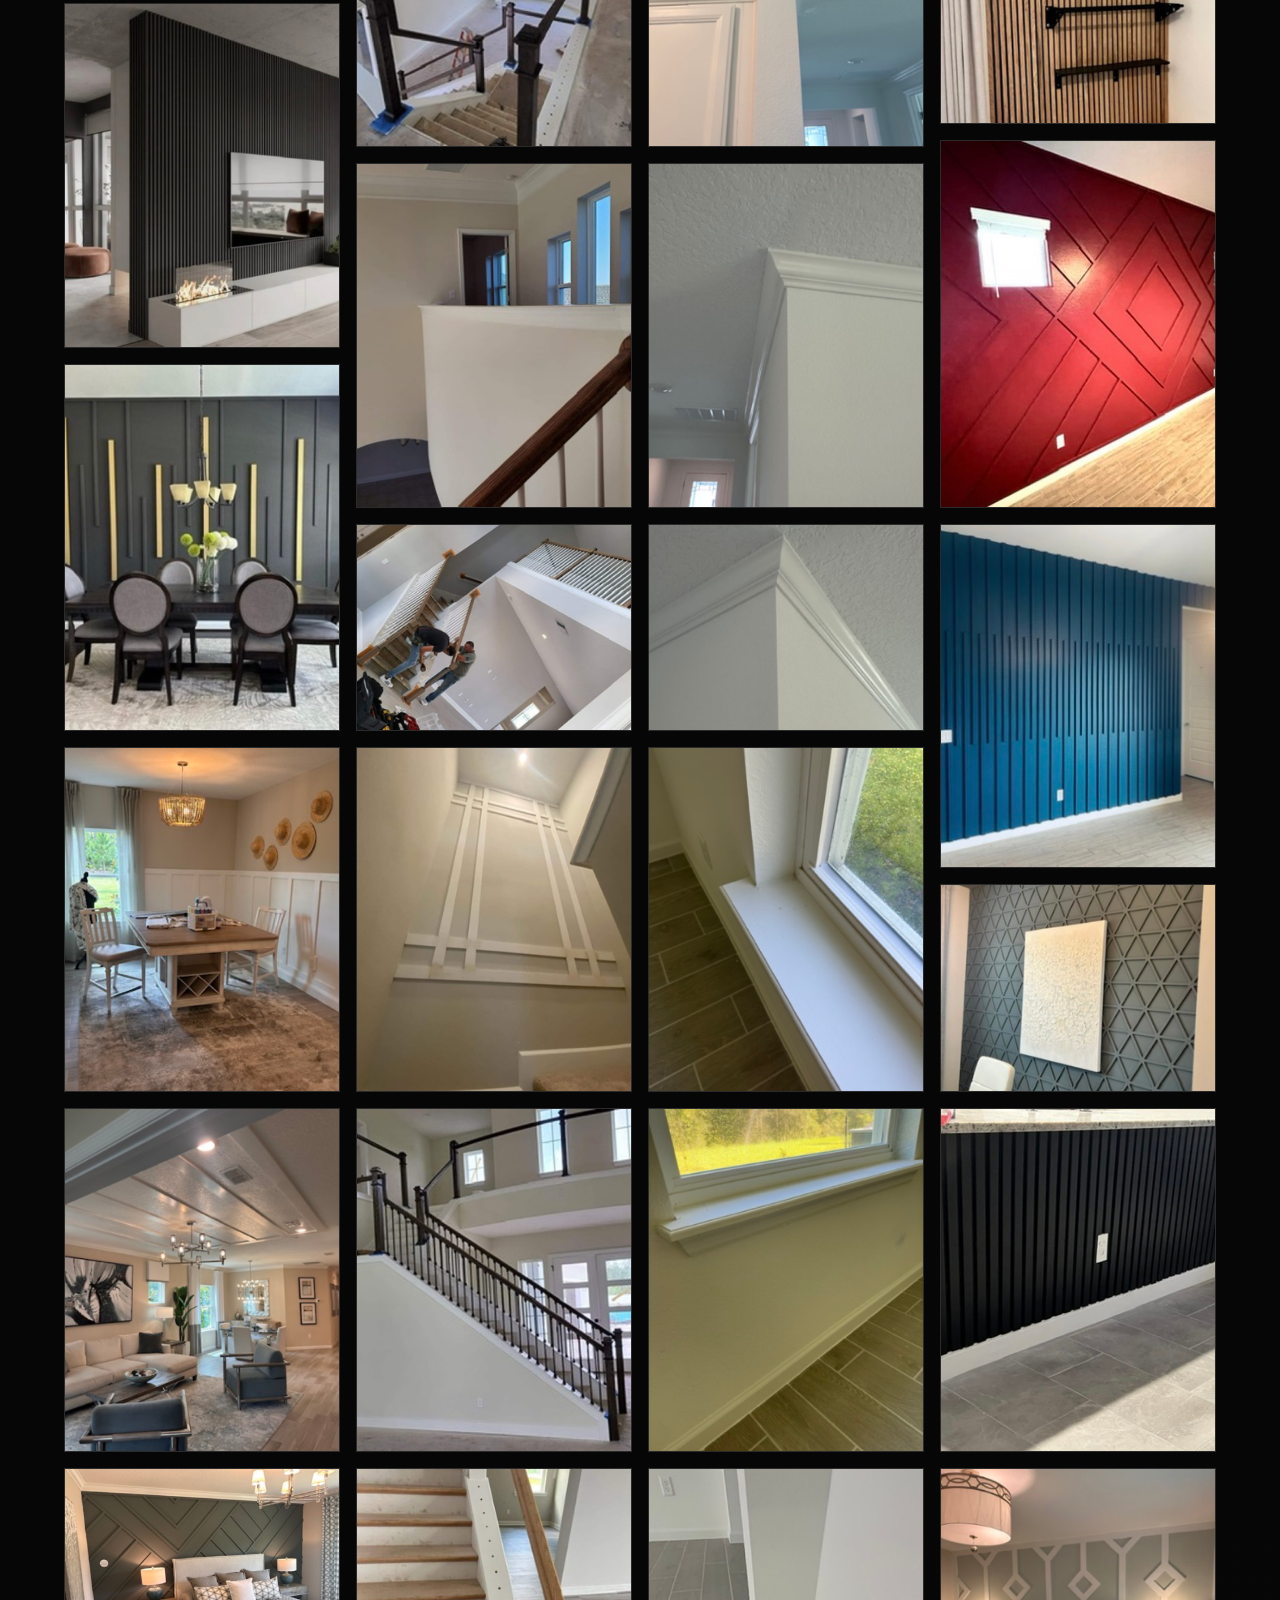
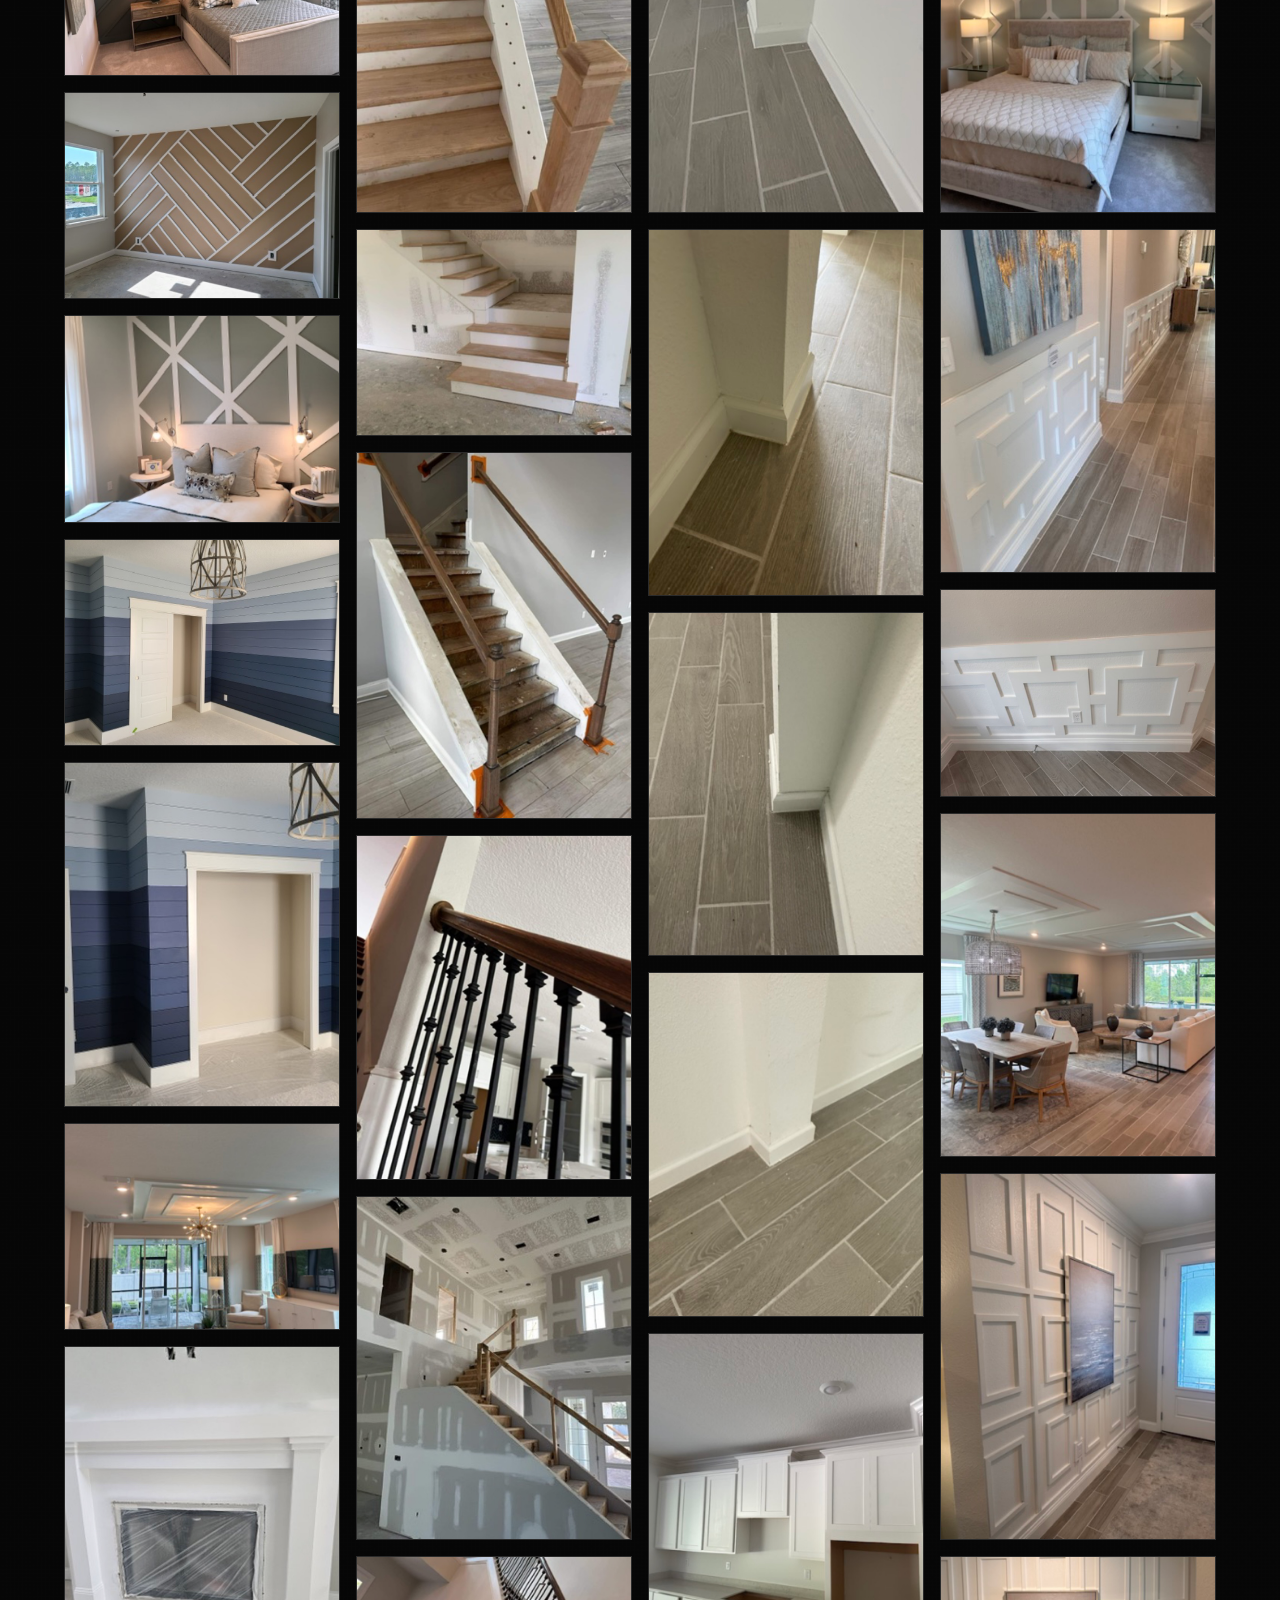
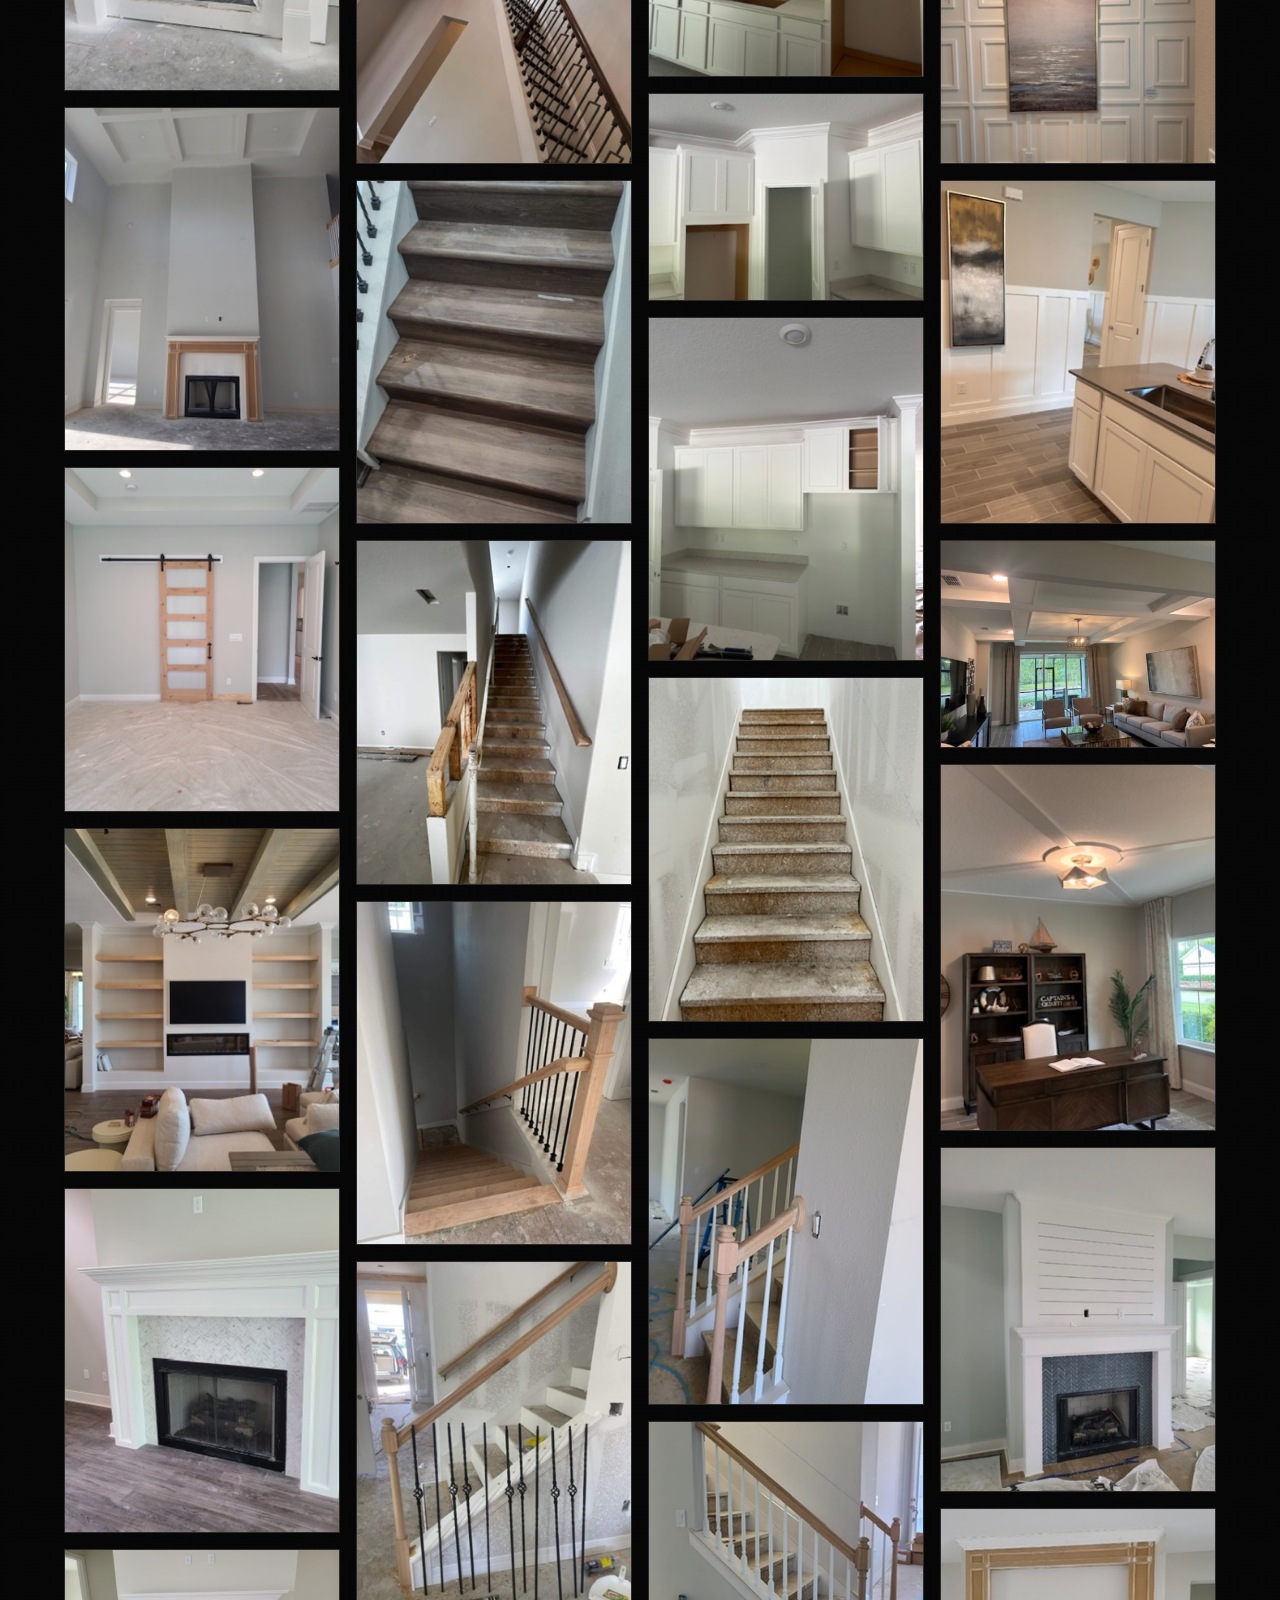
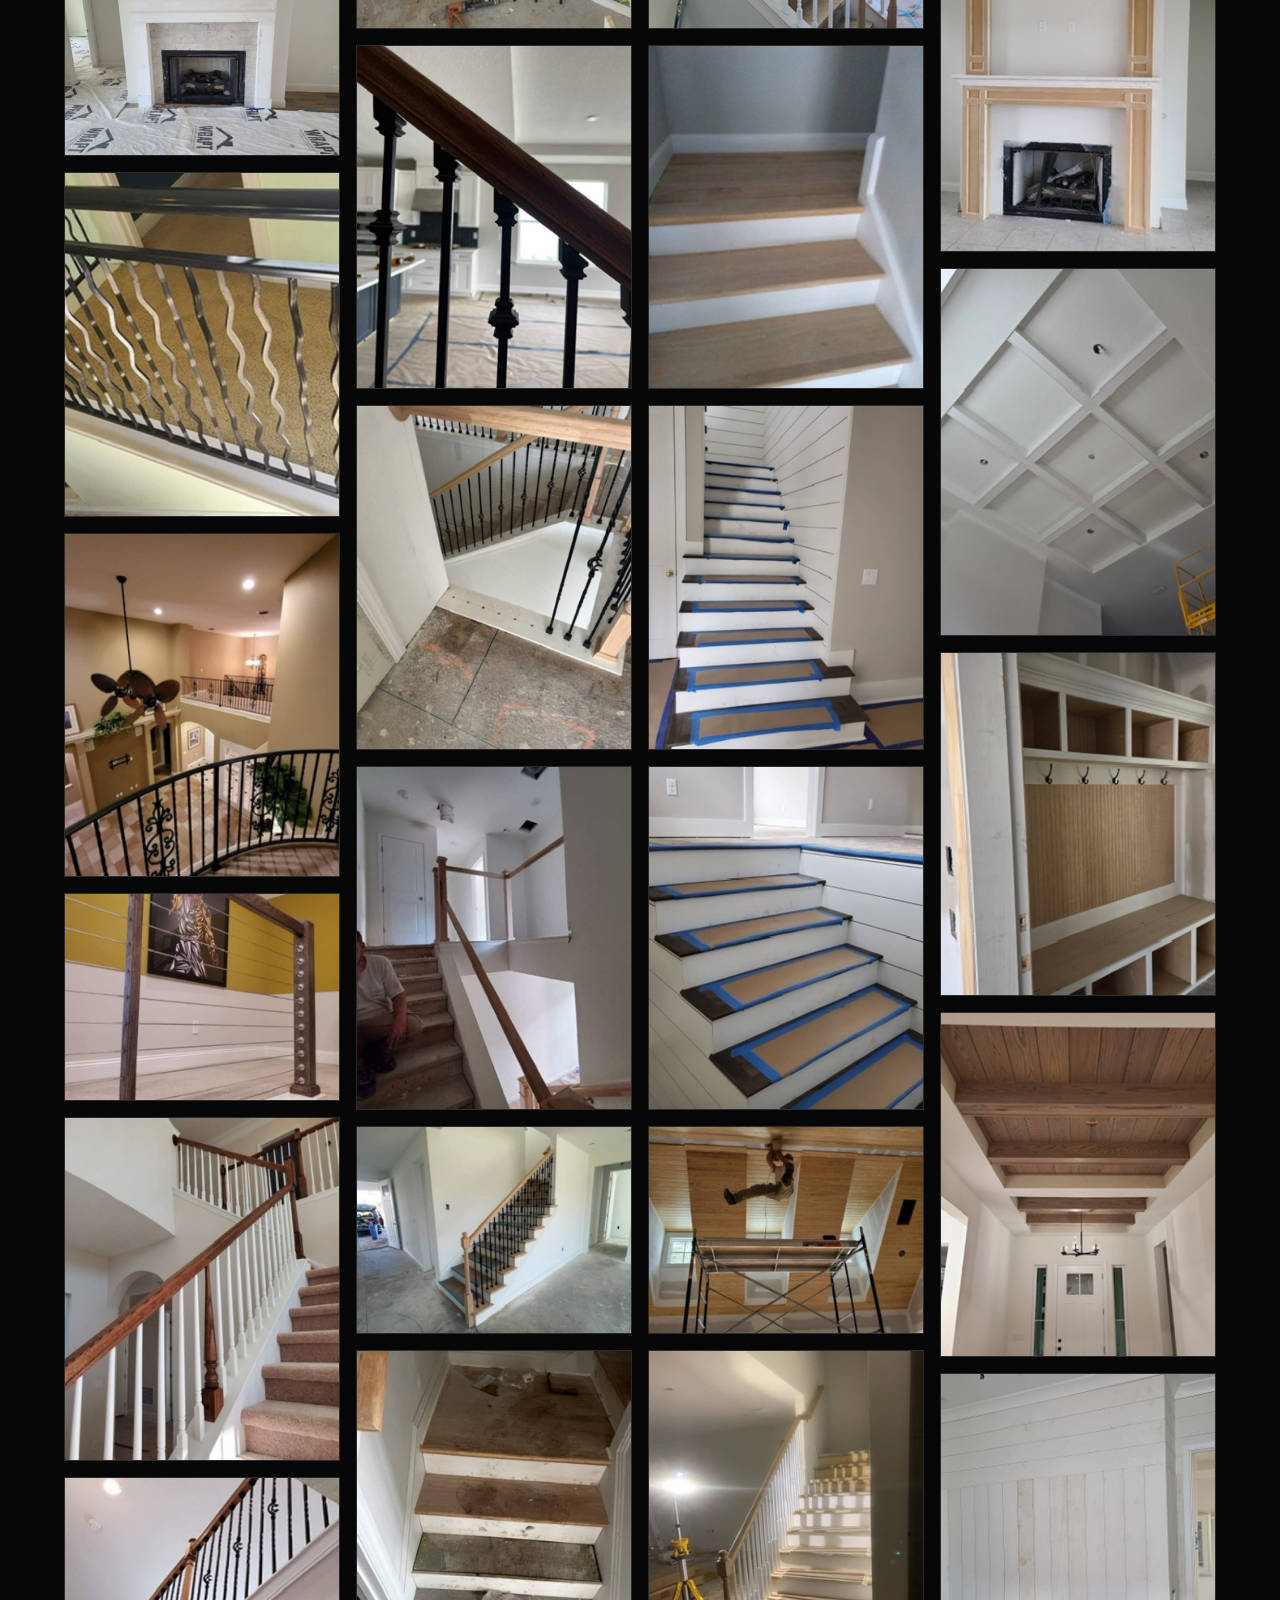
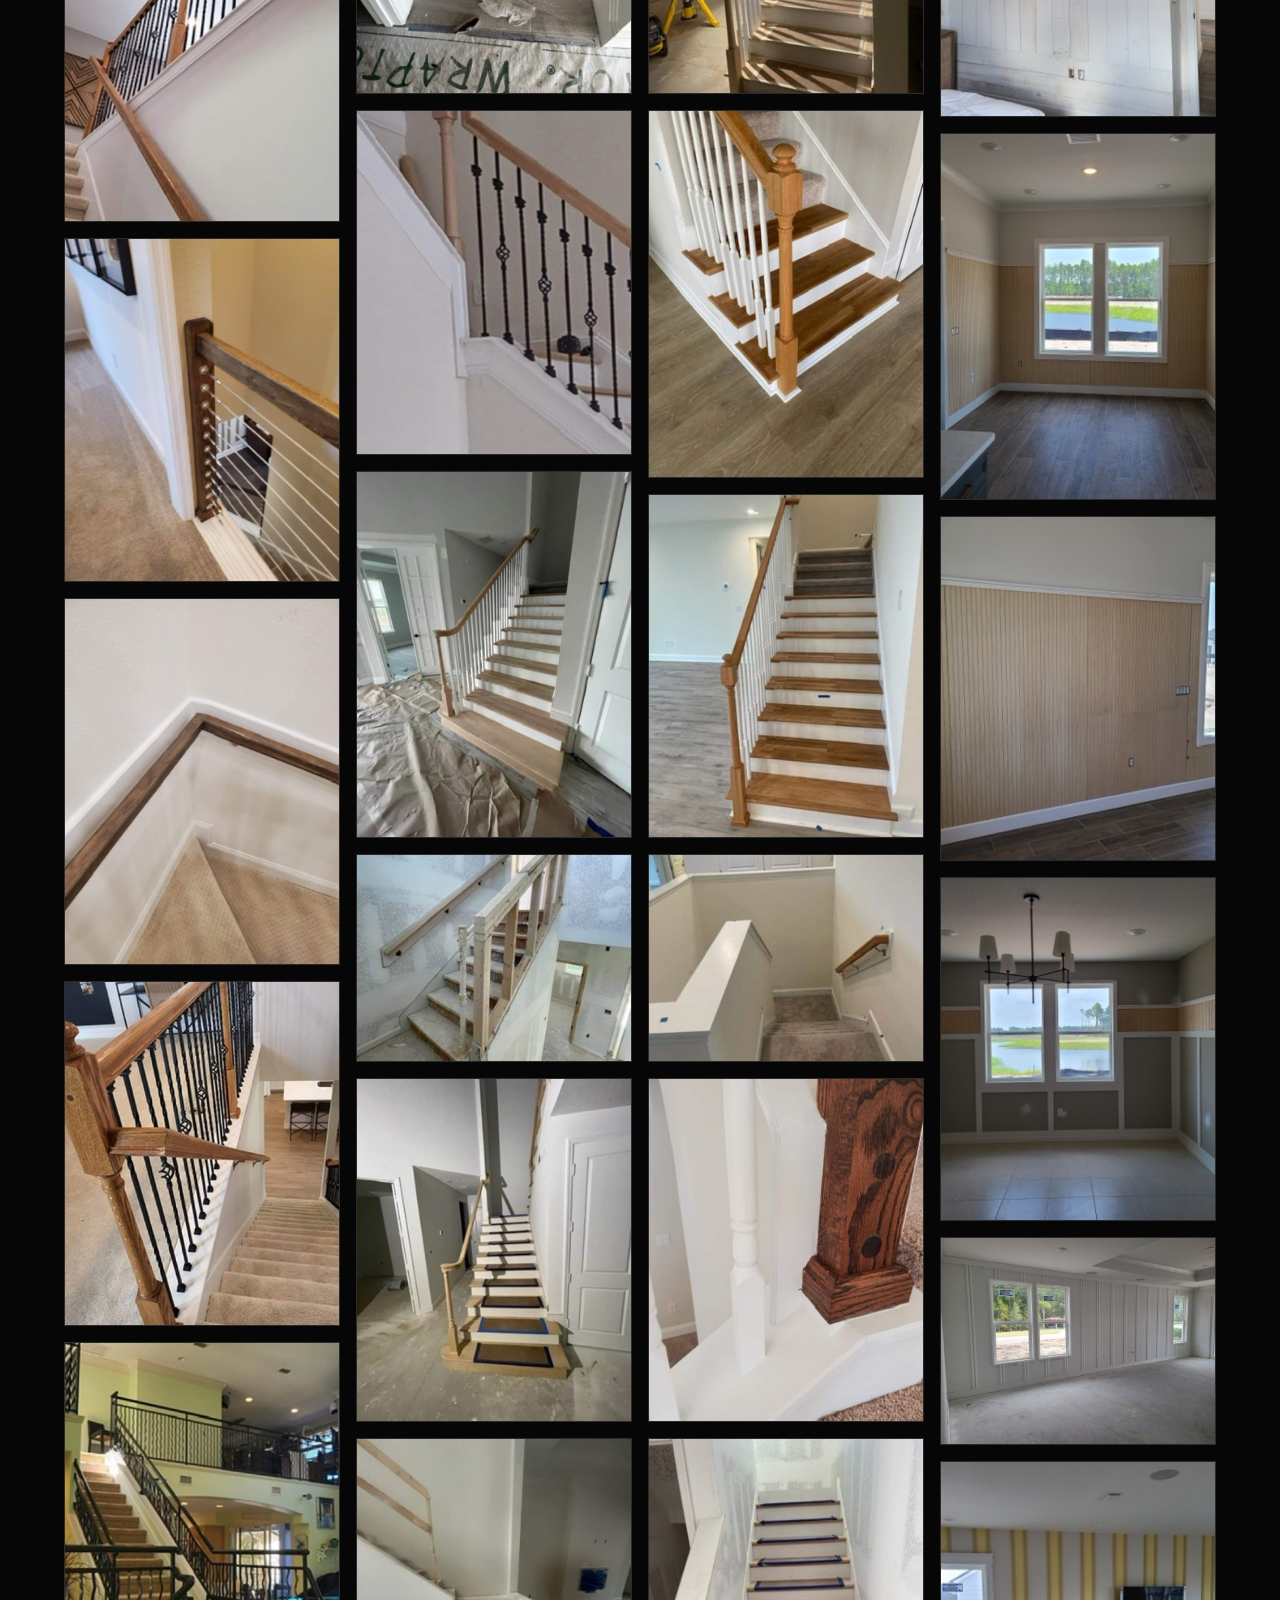
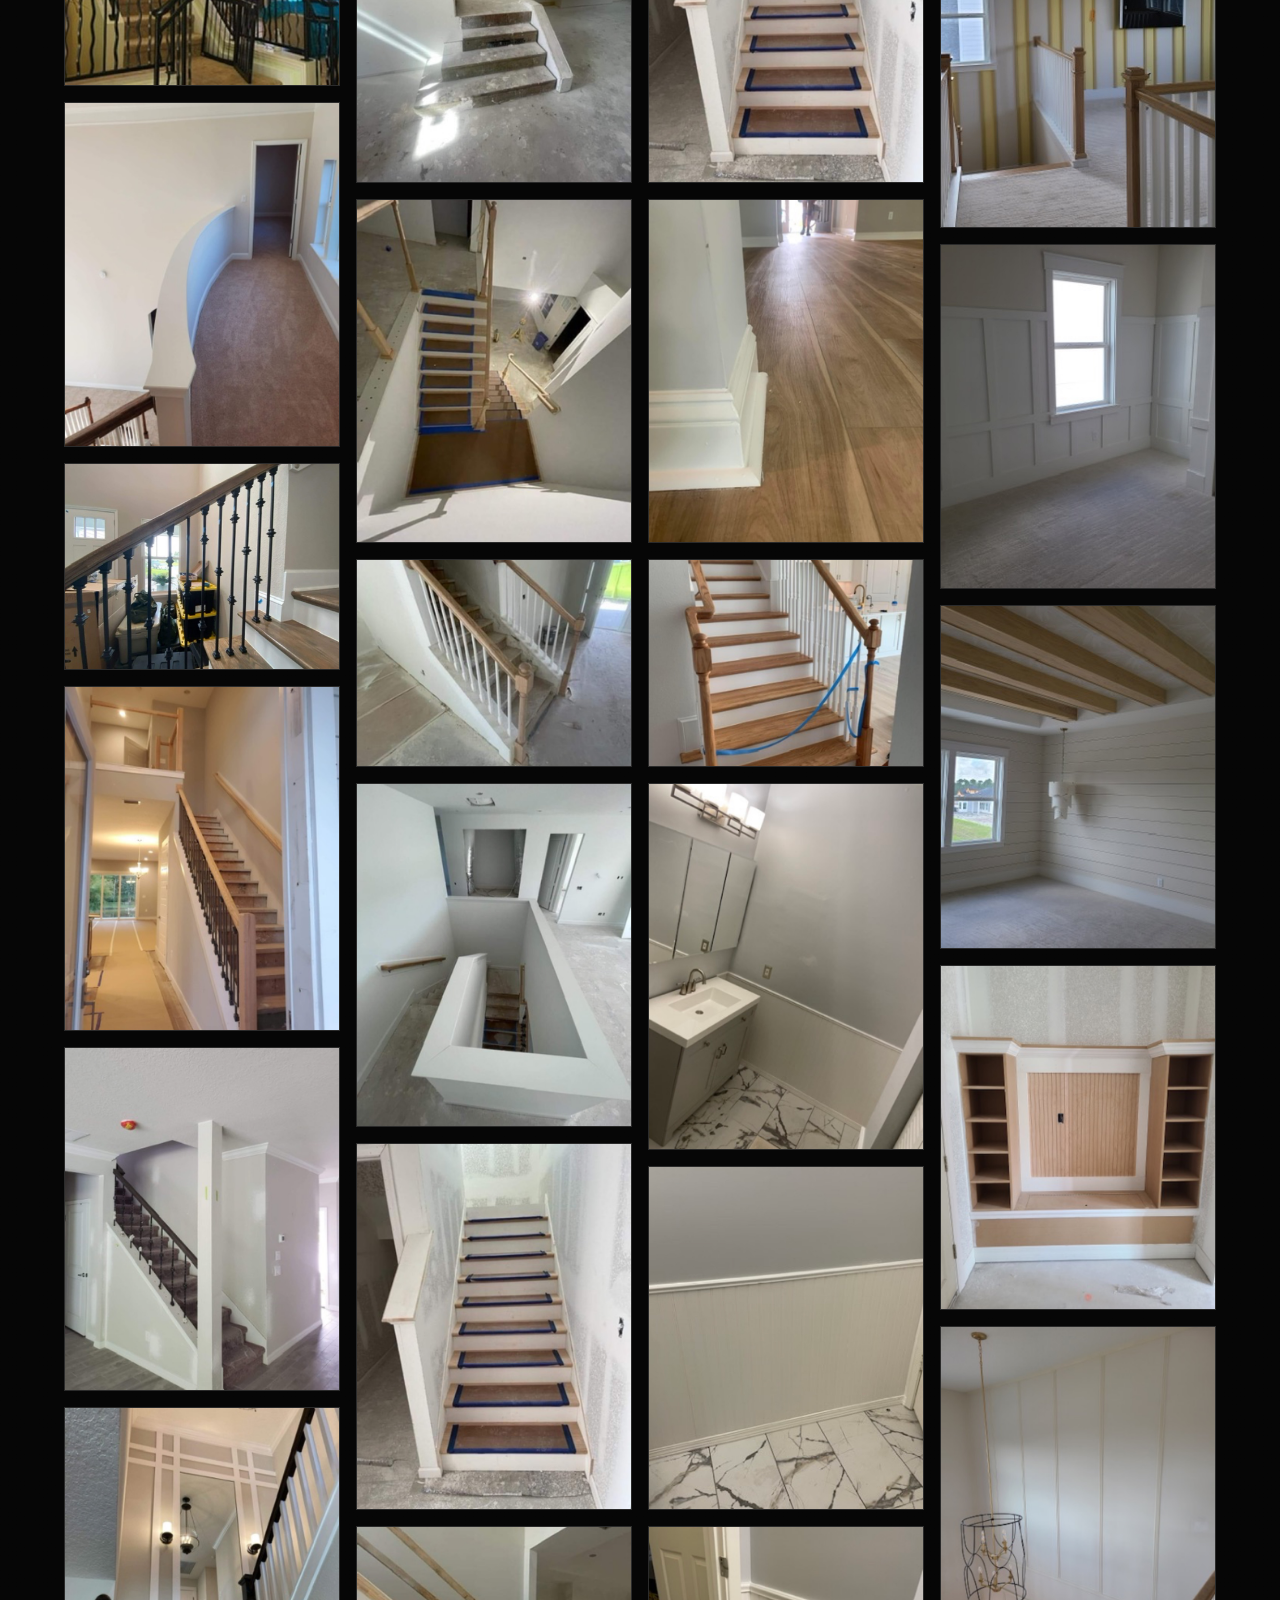
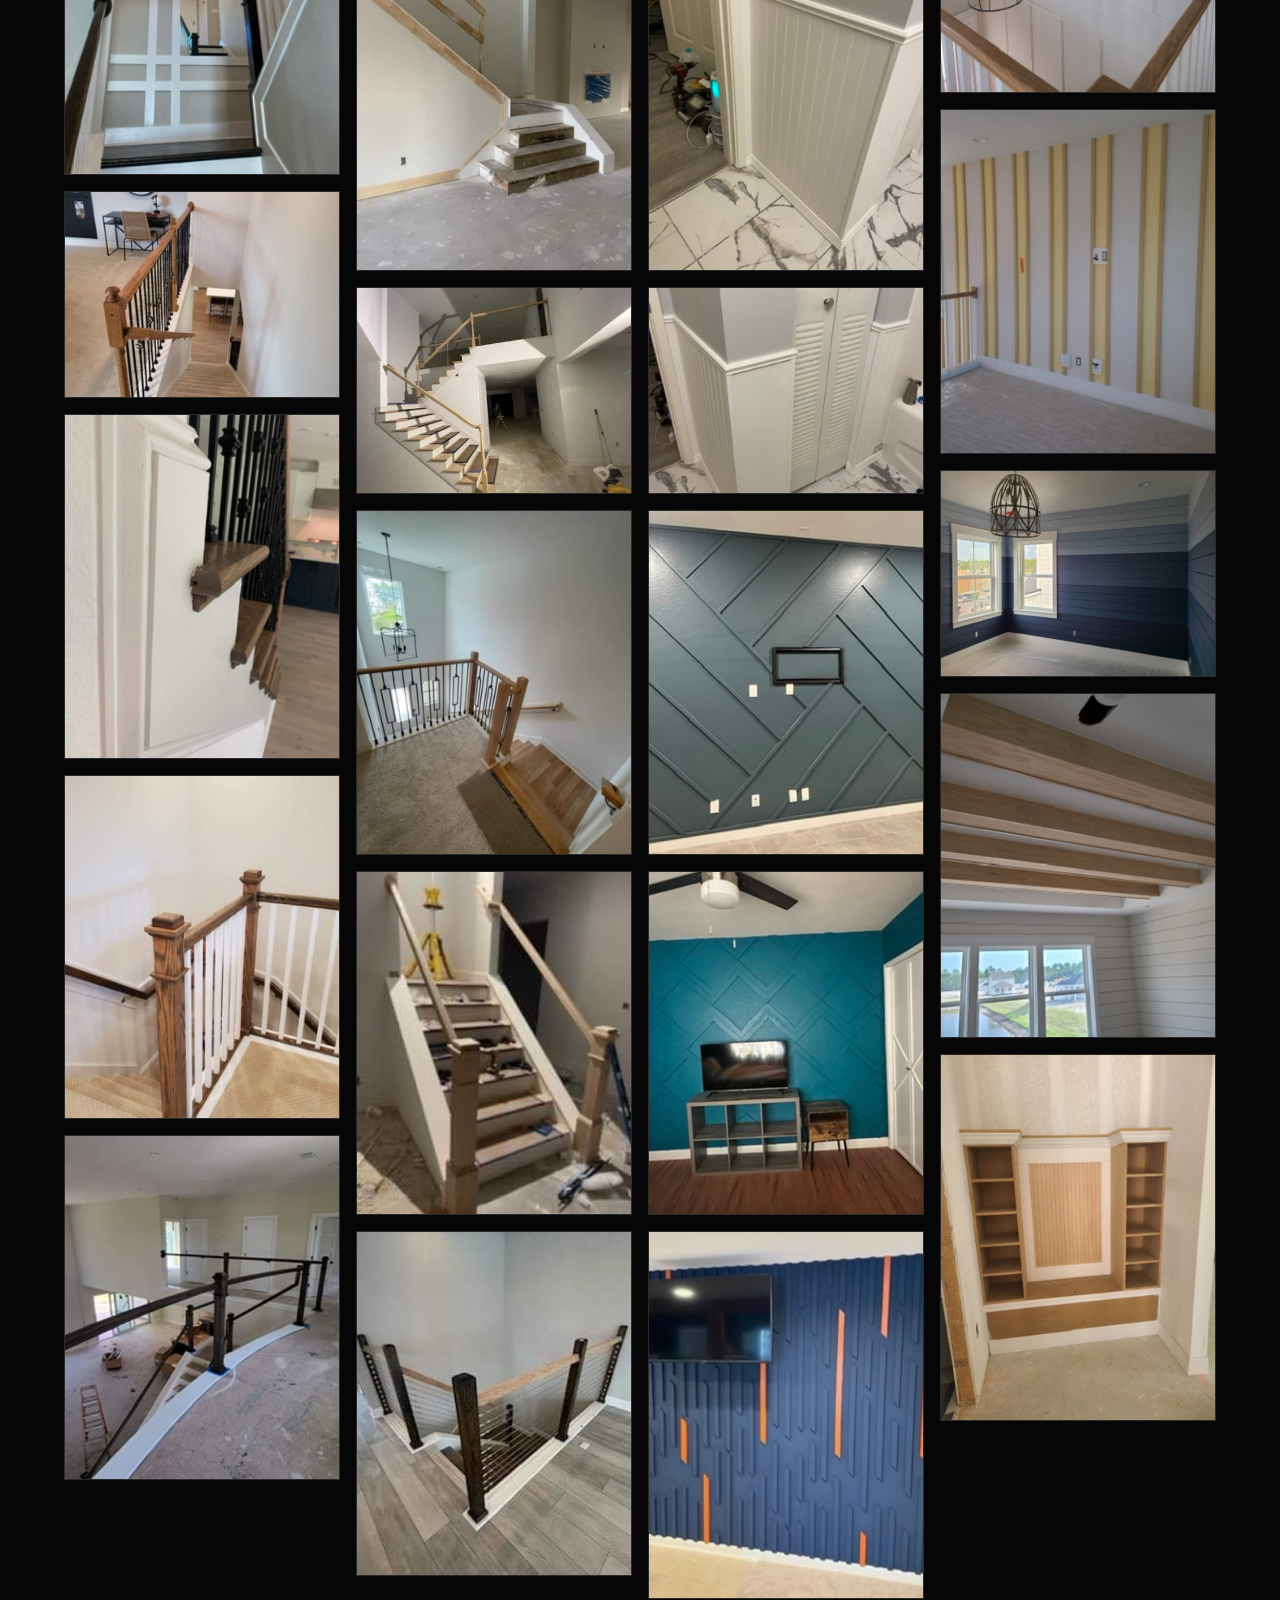
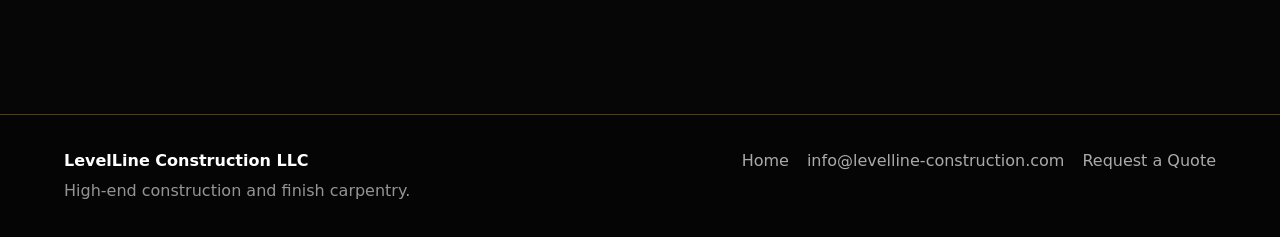
==== commit b480d2ce: "Switch site to LevelLine Construction domain" ====
--- a/gallery.html
+++ b/gallery.html
@@ -47,7 +47,7 @@
 
     <footer class="site-footer">
       <div><strong>LevelLine Construction LLC</strong><p>High-end construction and finish carpentry.</p></div>
-      <div><a href="./index.html">Home</a><a href="mailto:info@levellinecarpentry.com">info@levellinecarpentry.com</a><a href="./index.html#contact">Request a Quote</a></div>
+      <div><a href="./index.html">Home</a><a href="mailto:info@levelline-construction.com">info@levelline-construction.com</a><a href="./index.html#contact">Request a Quote</a></div>
     </footer>
     <script src="./script.js"></script>
   </body>
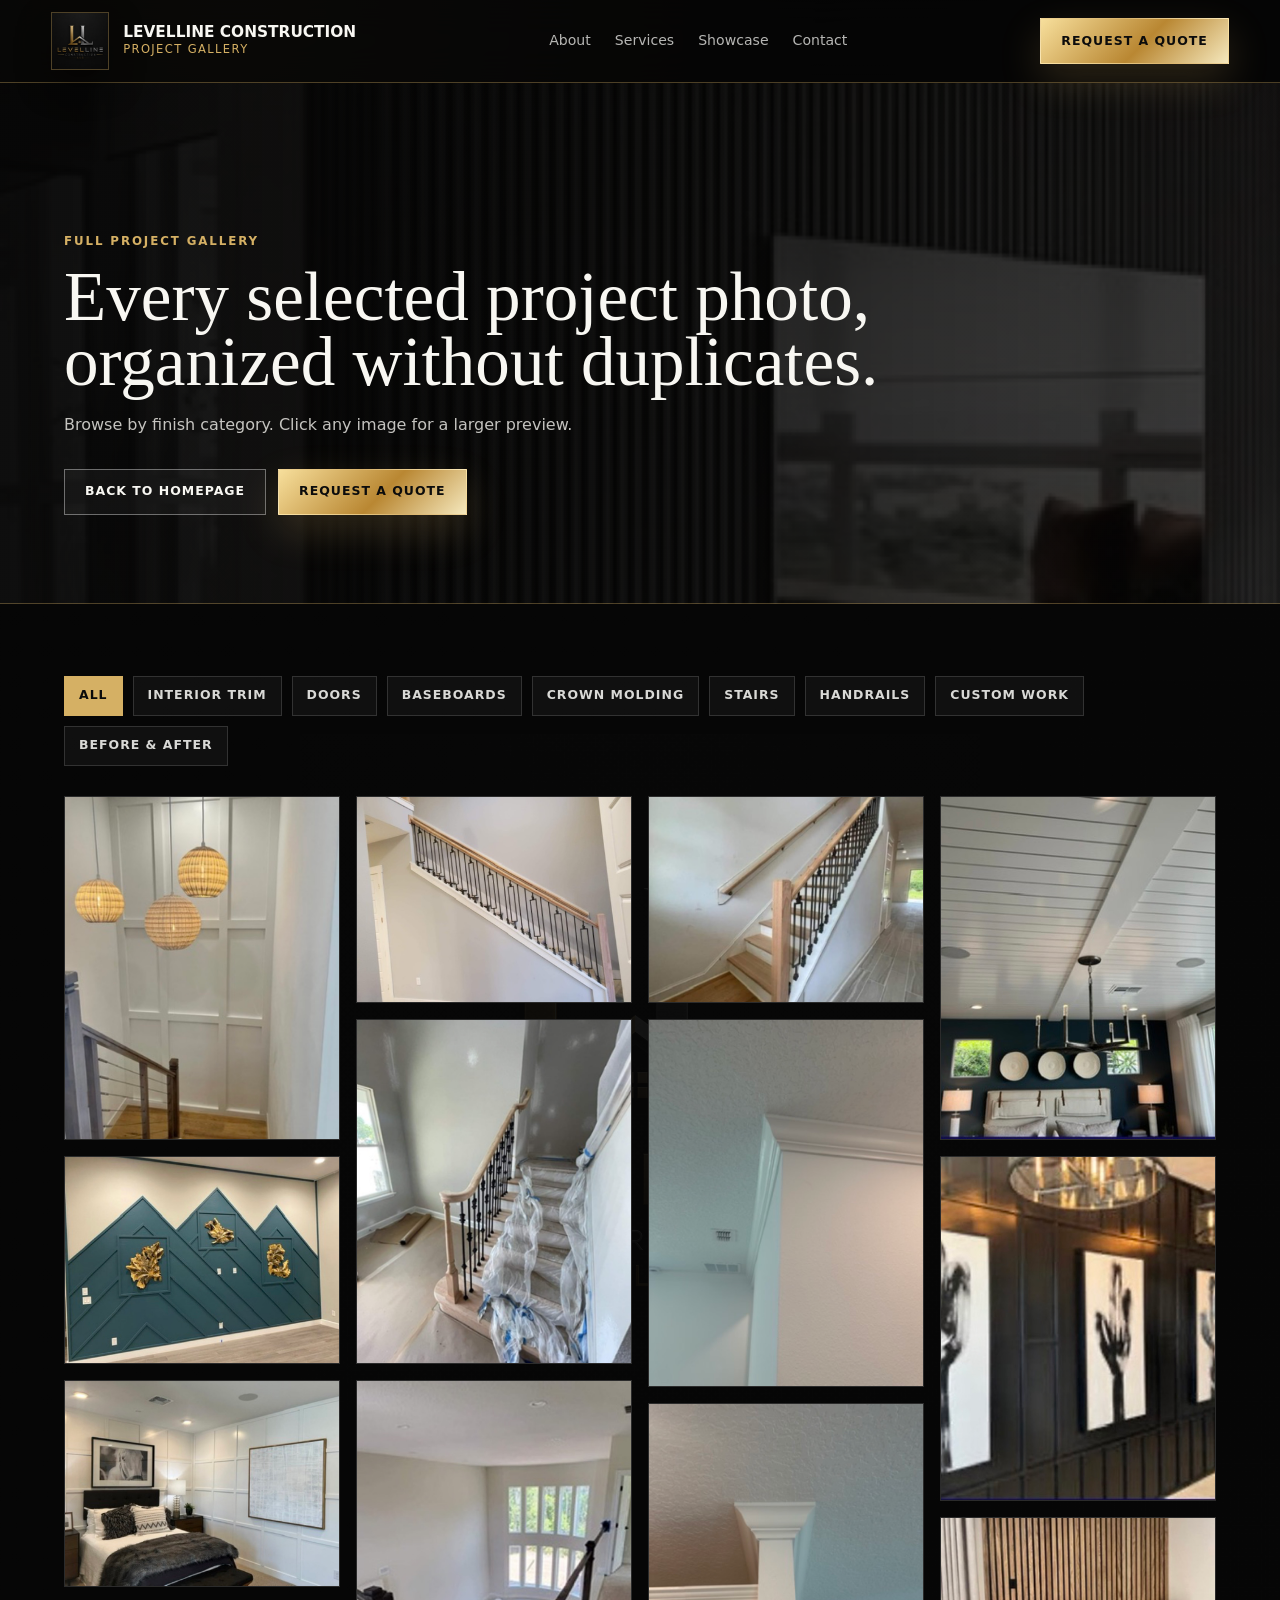
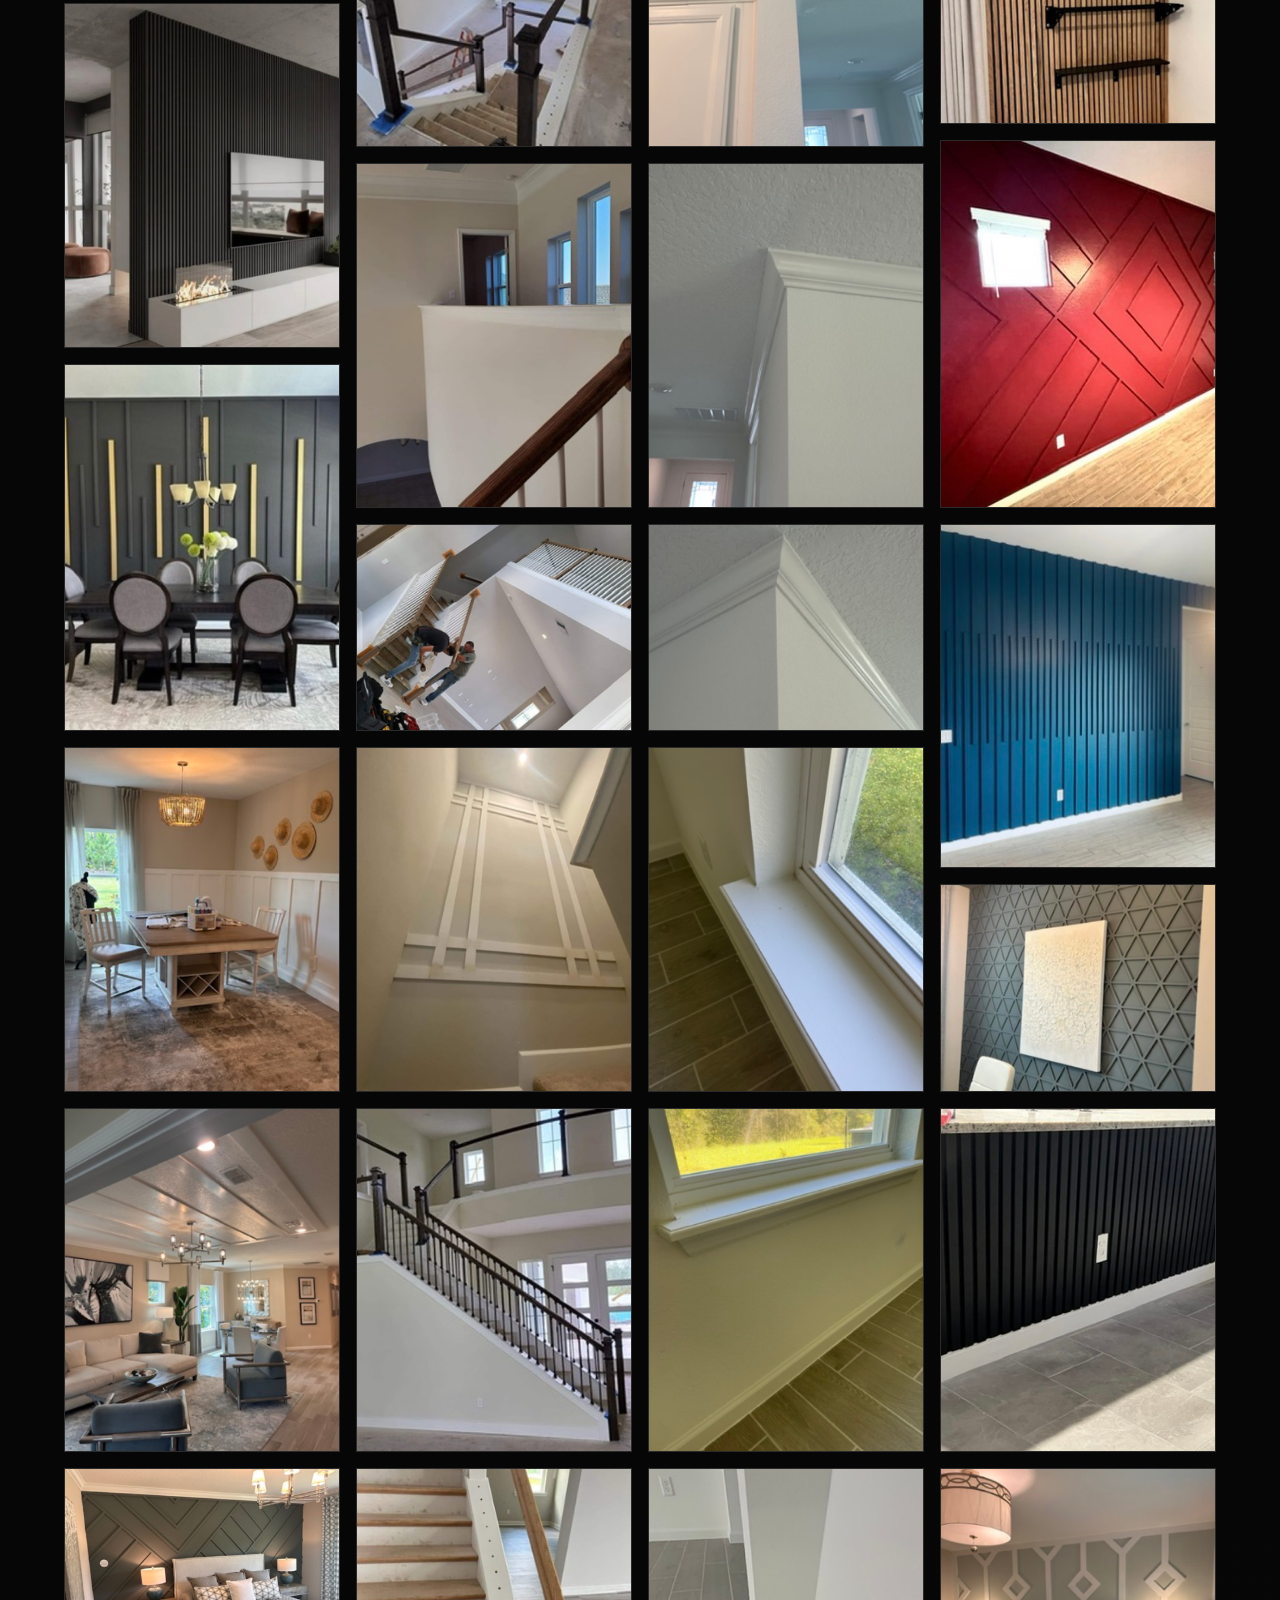
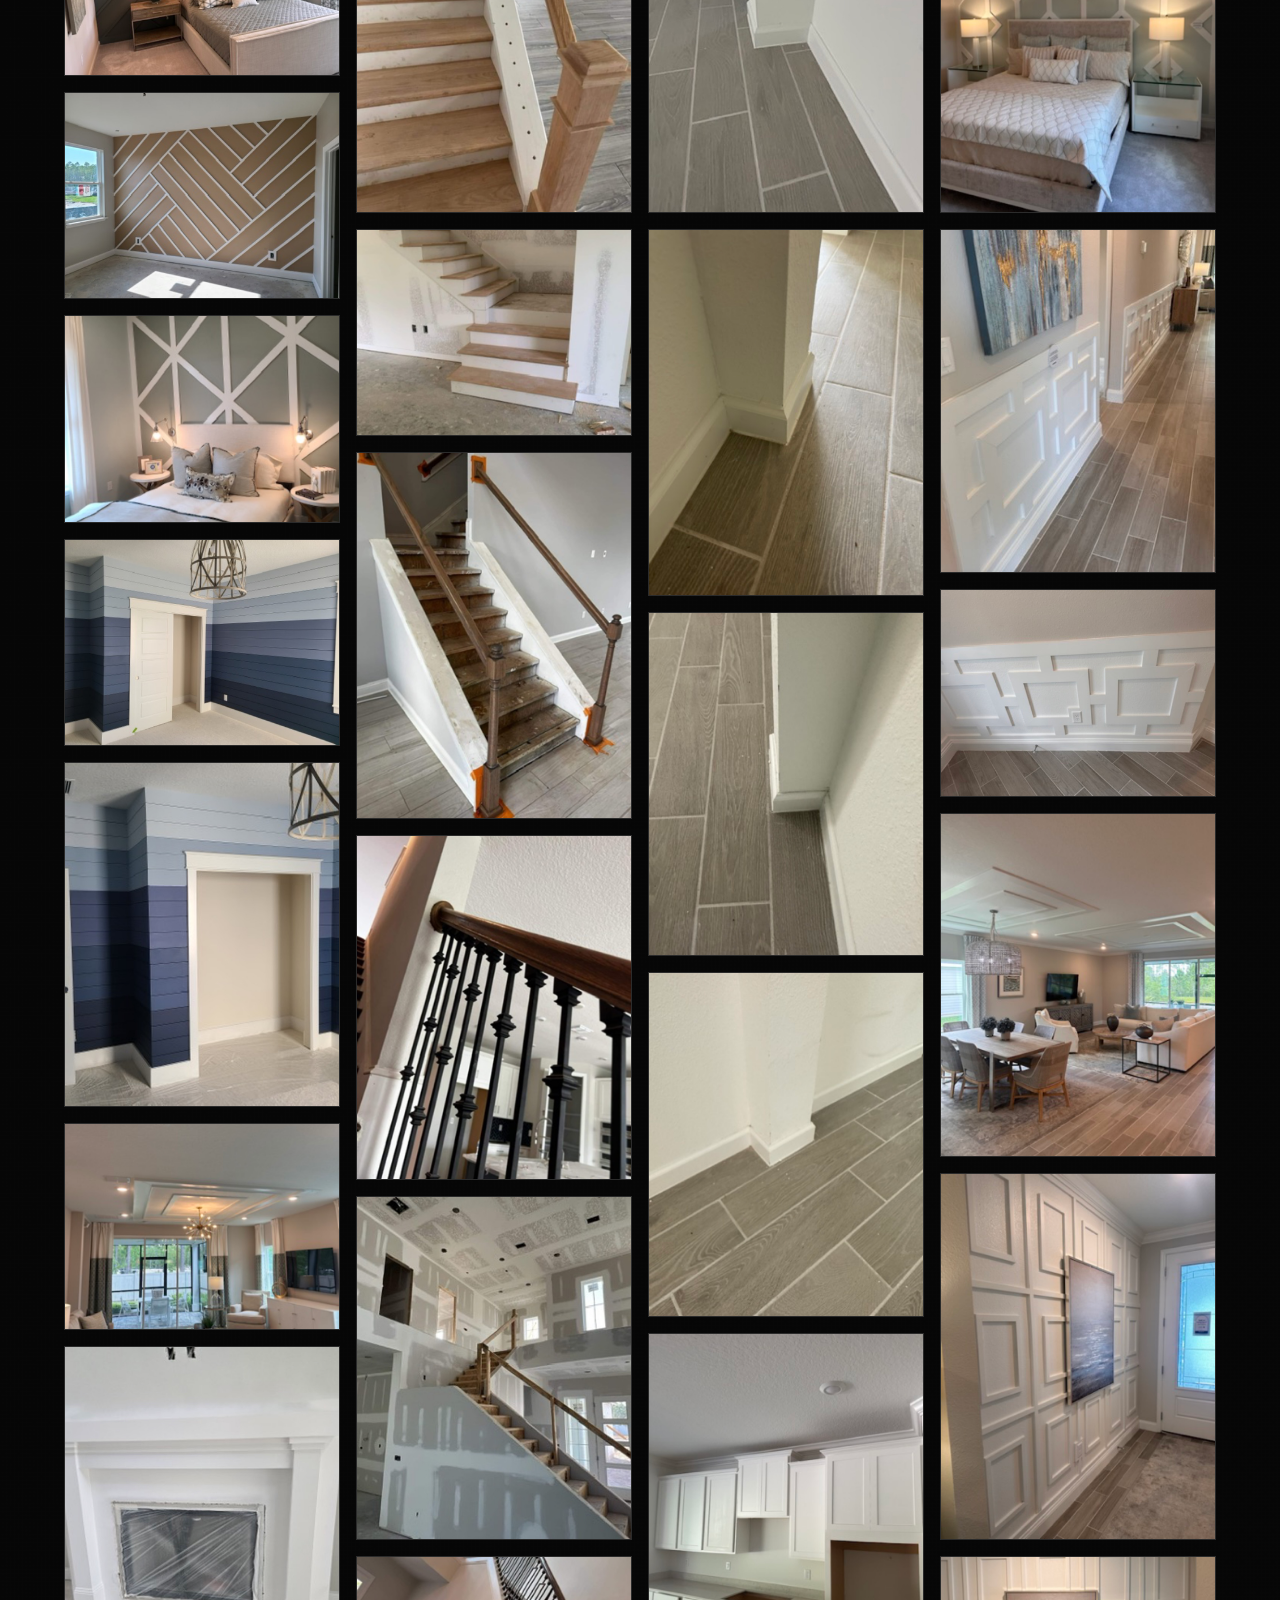
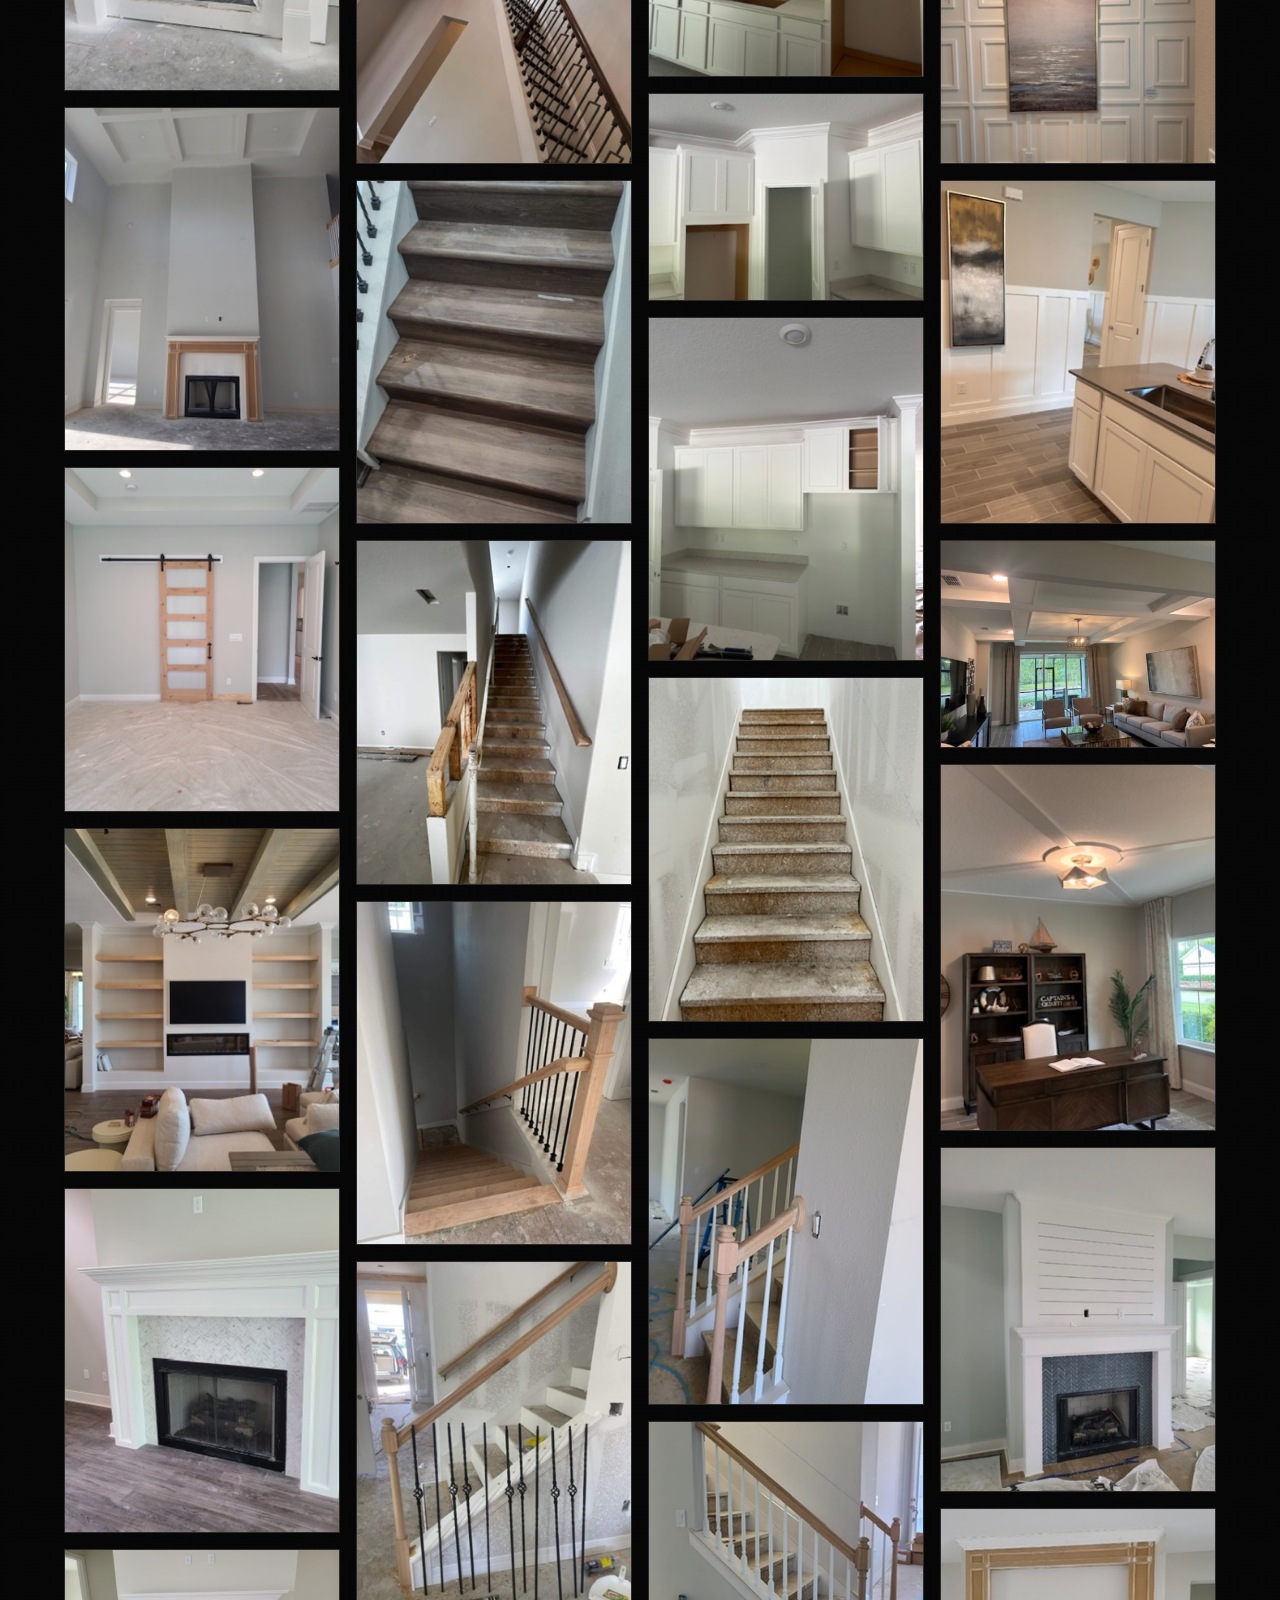
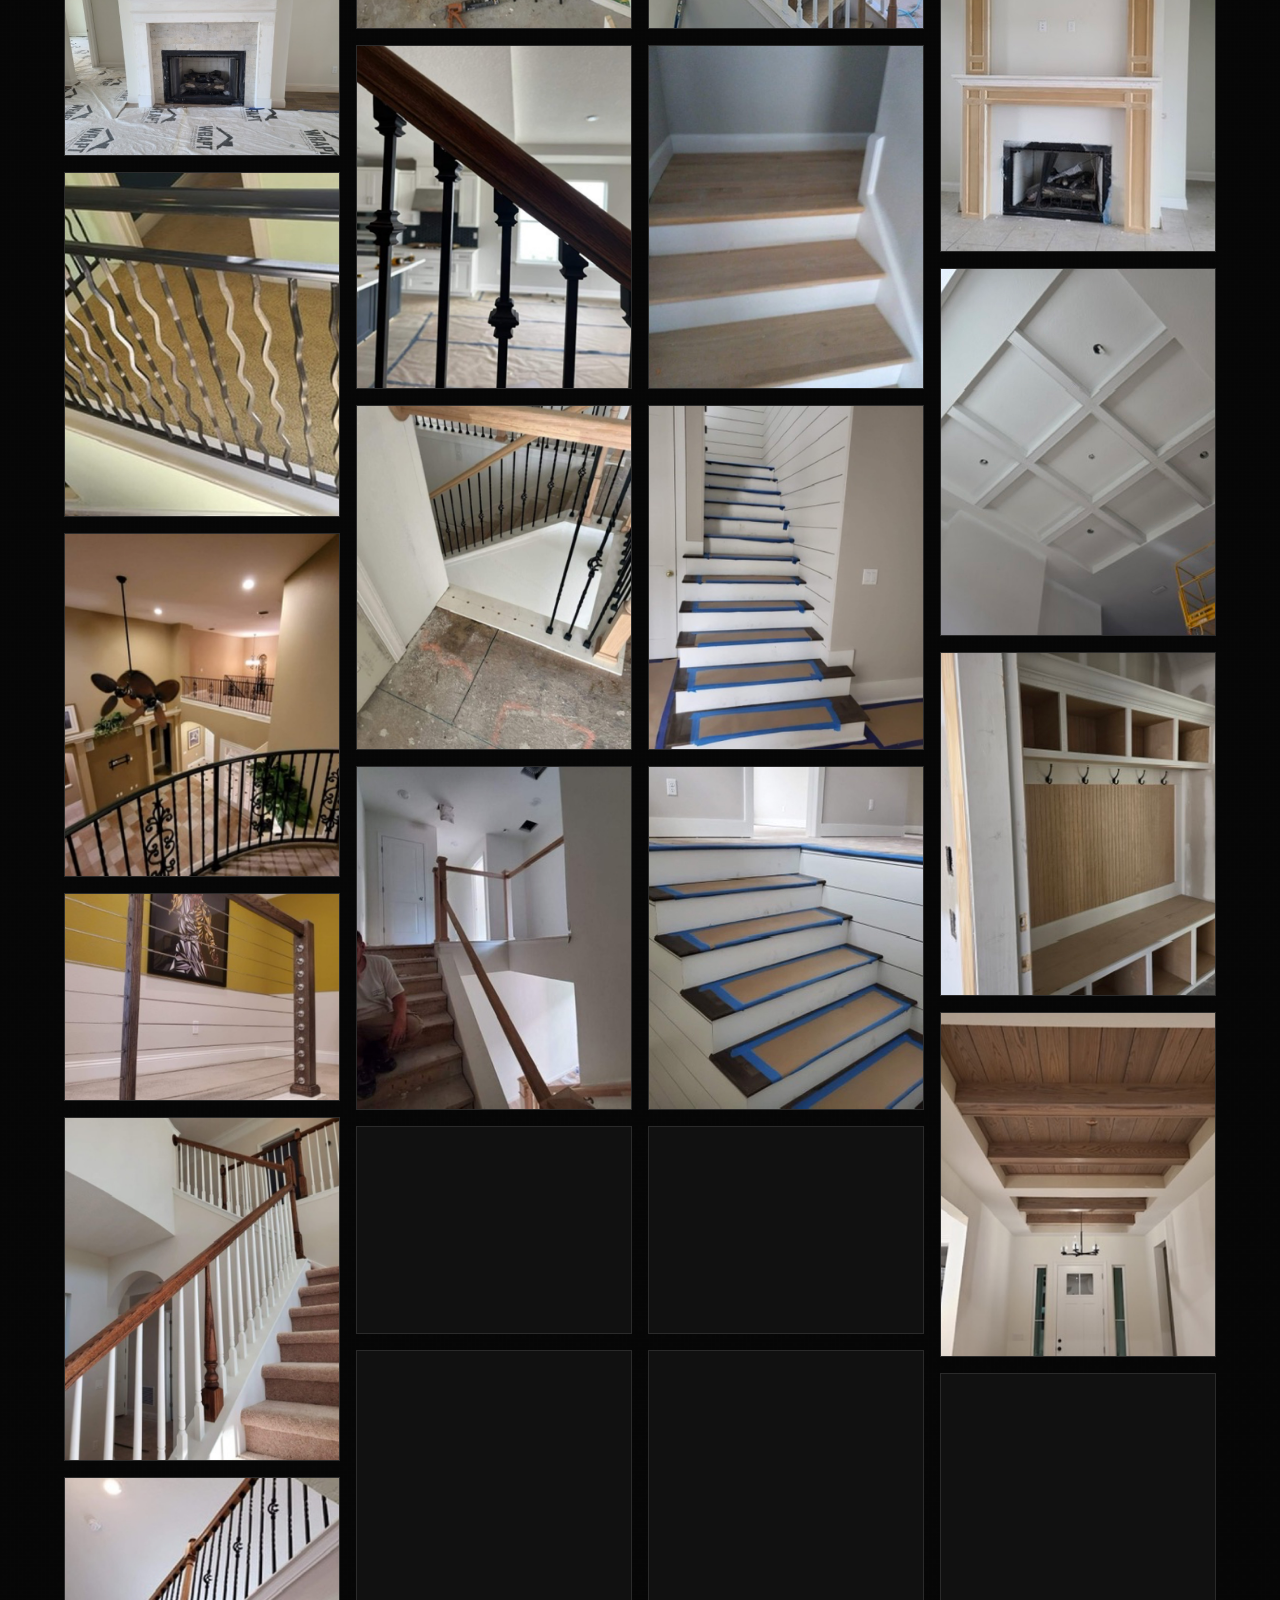
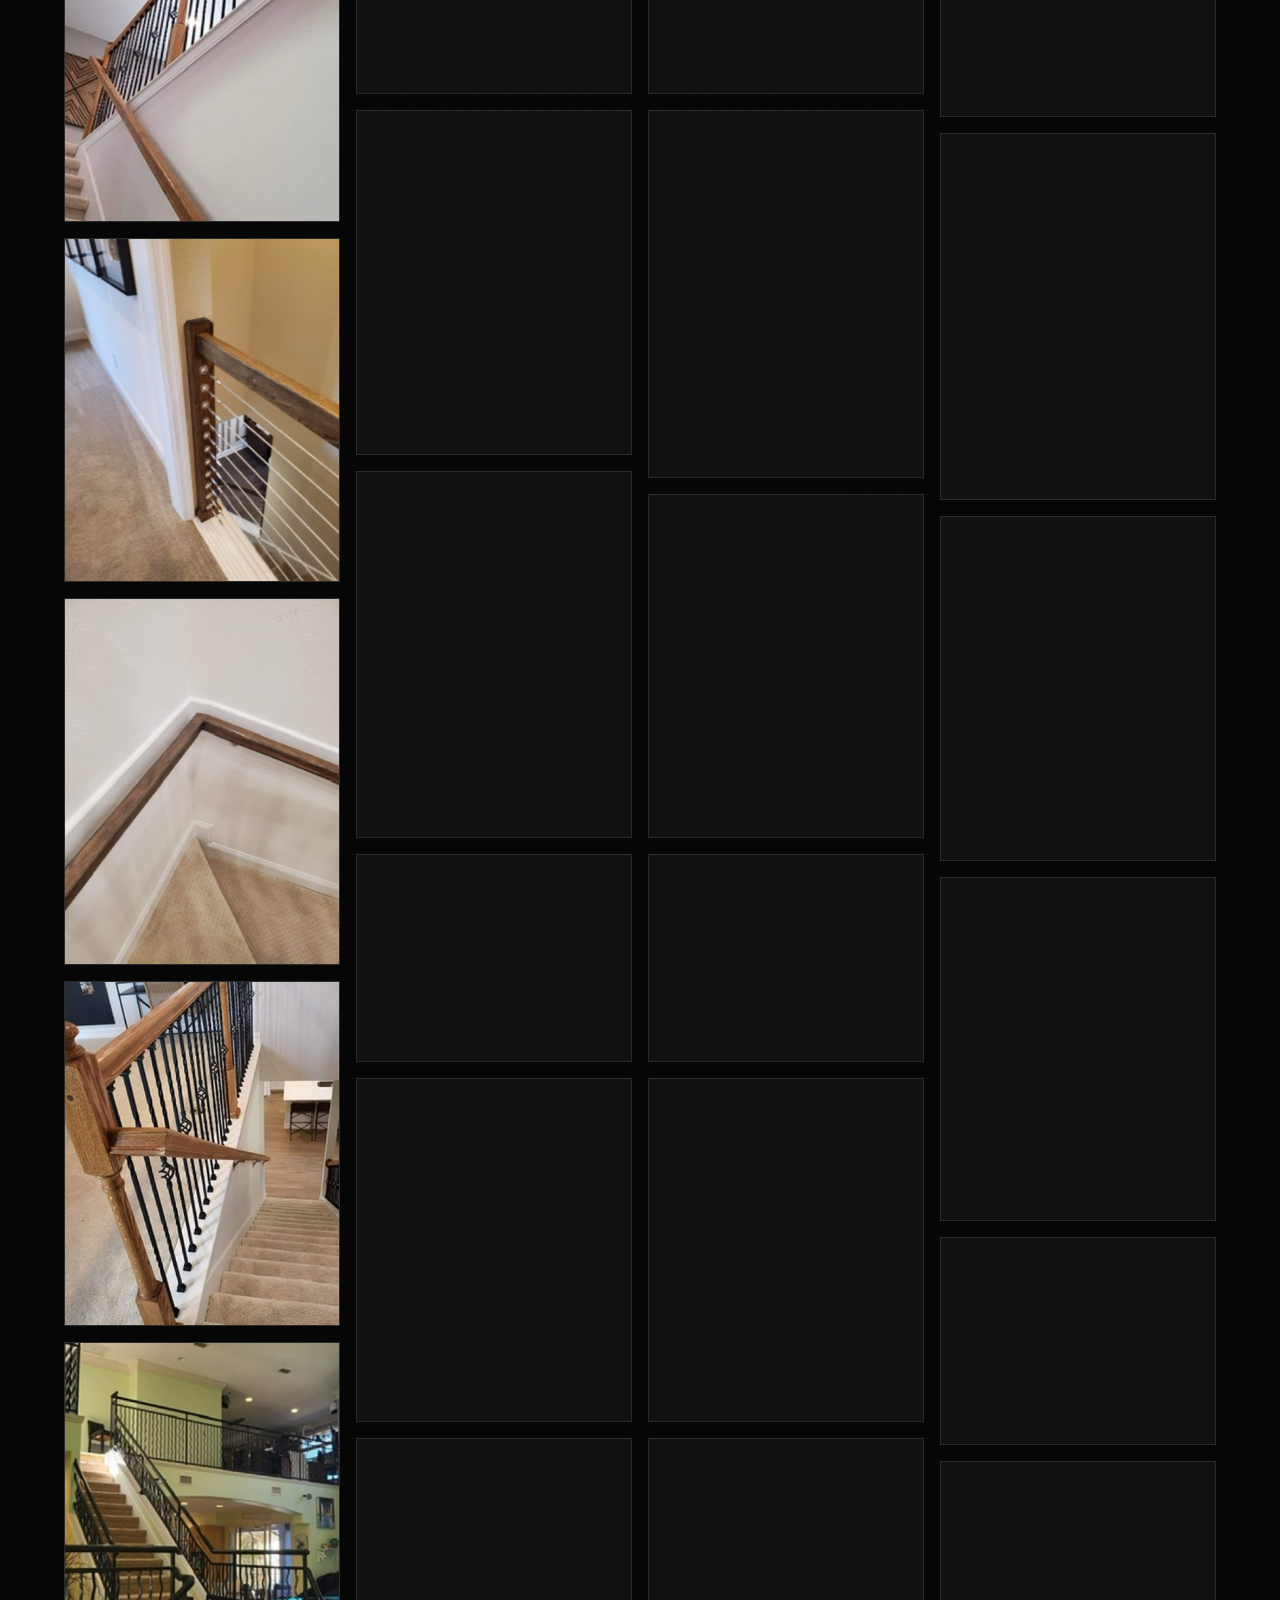
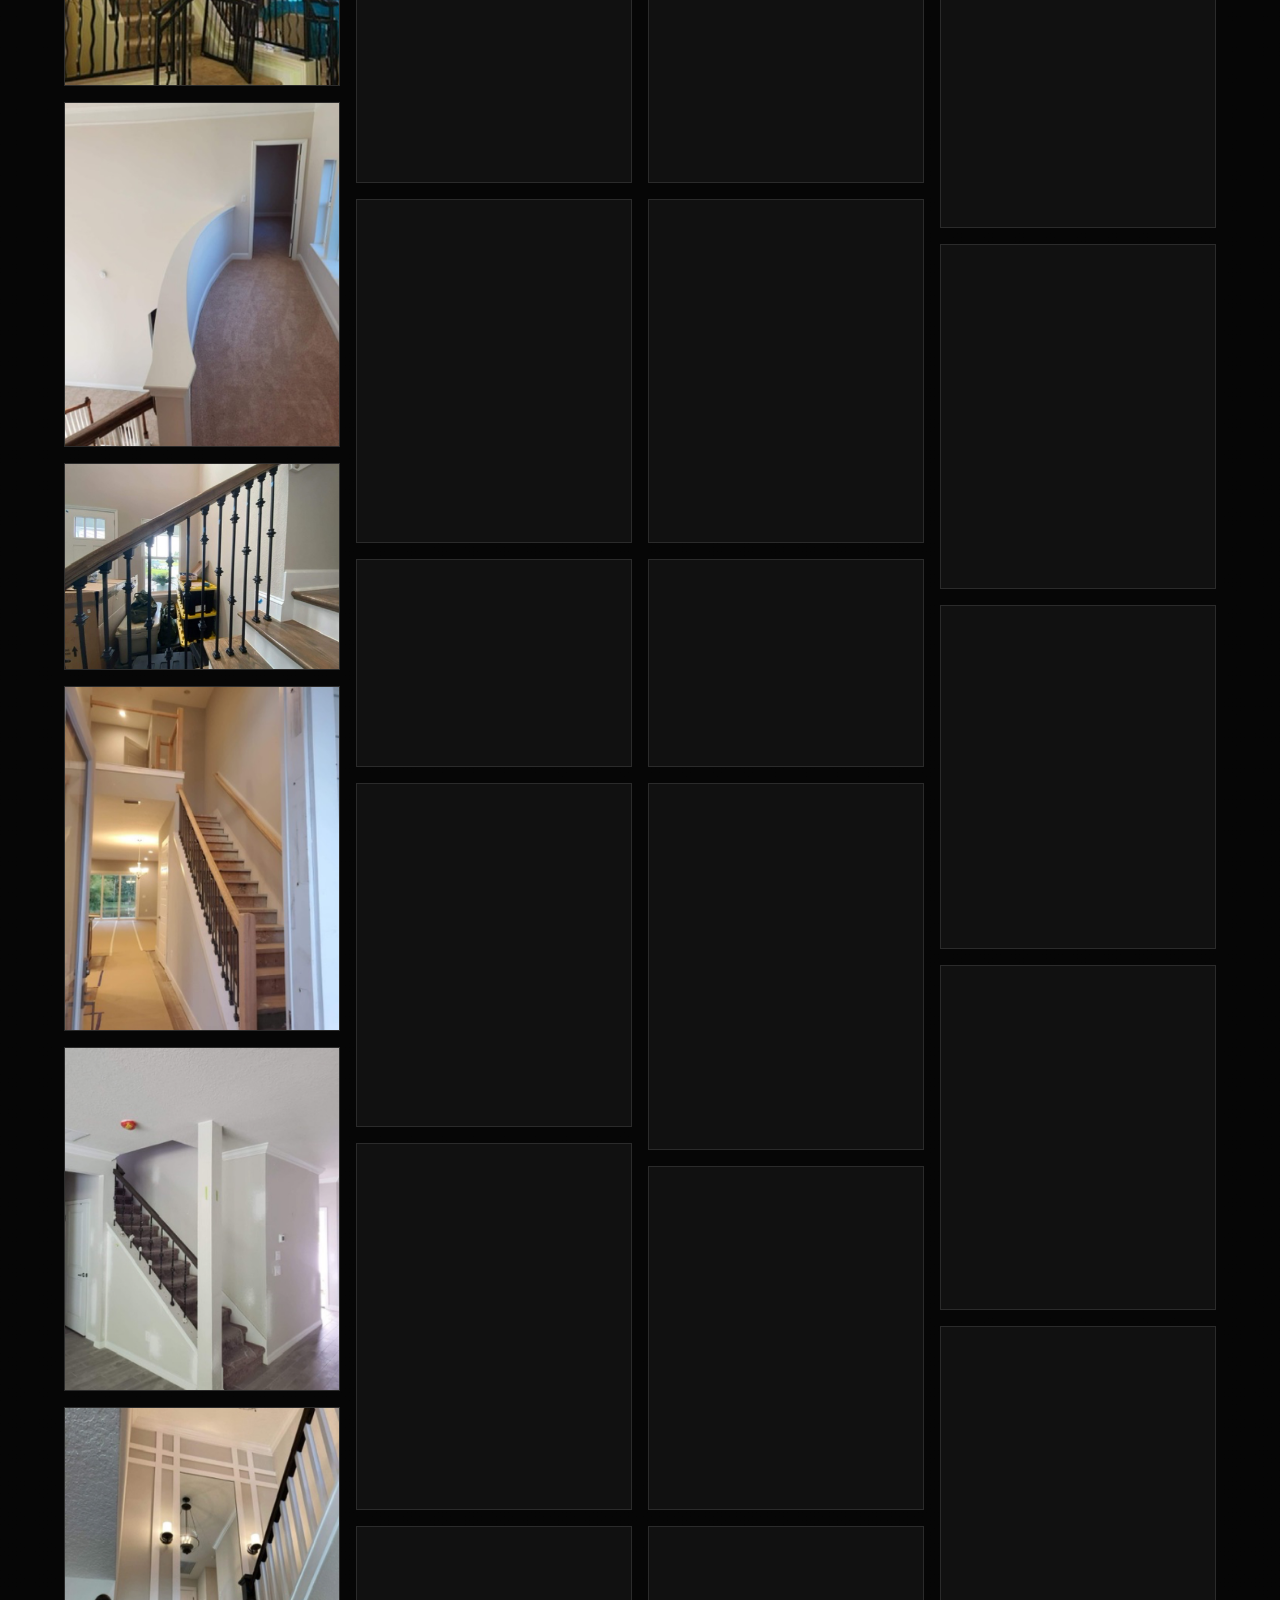
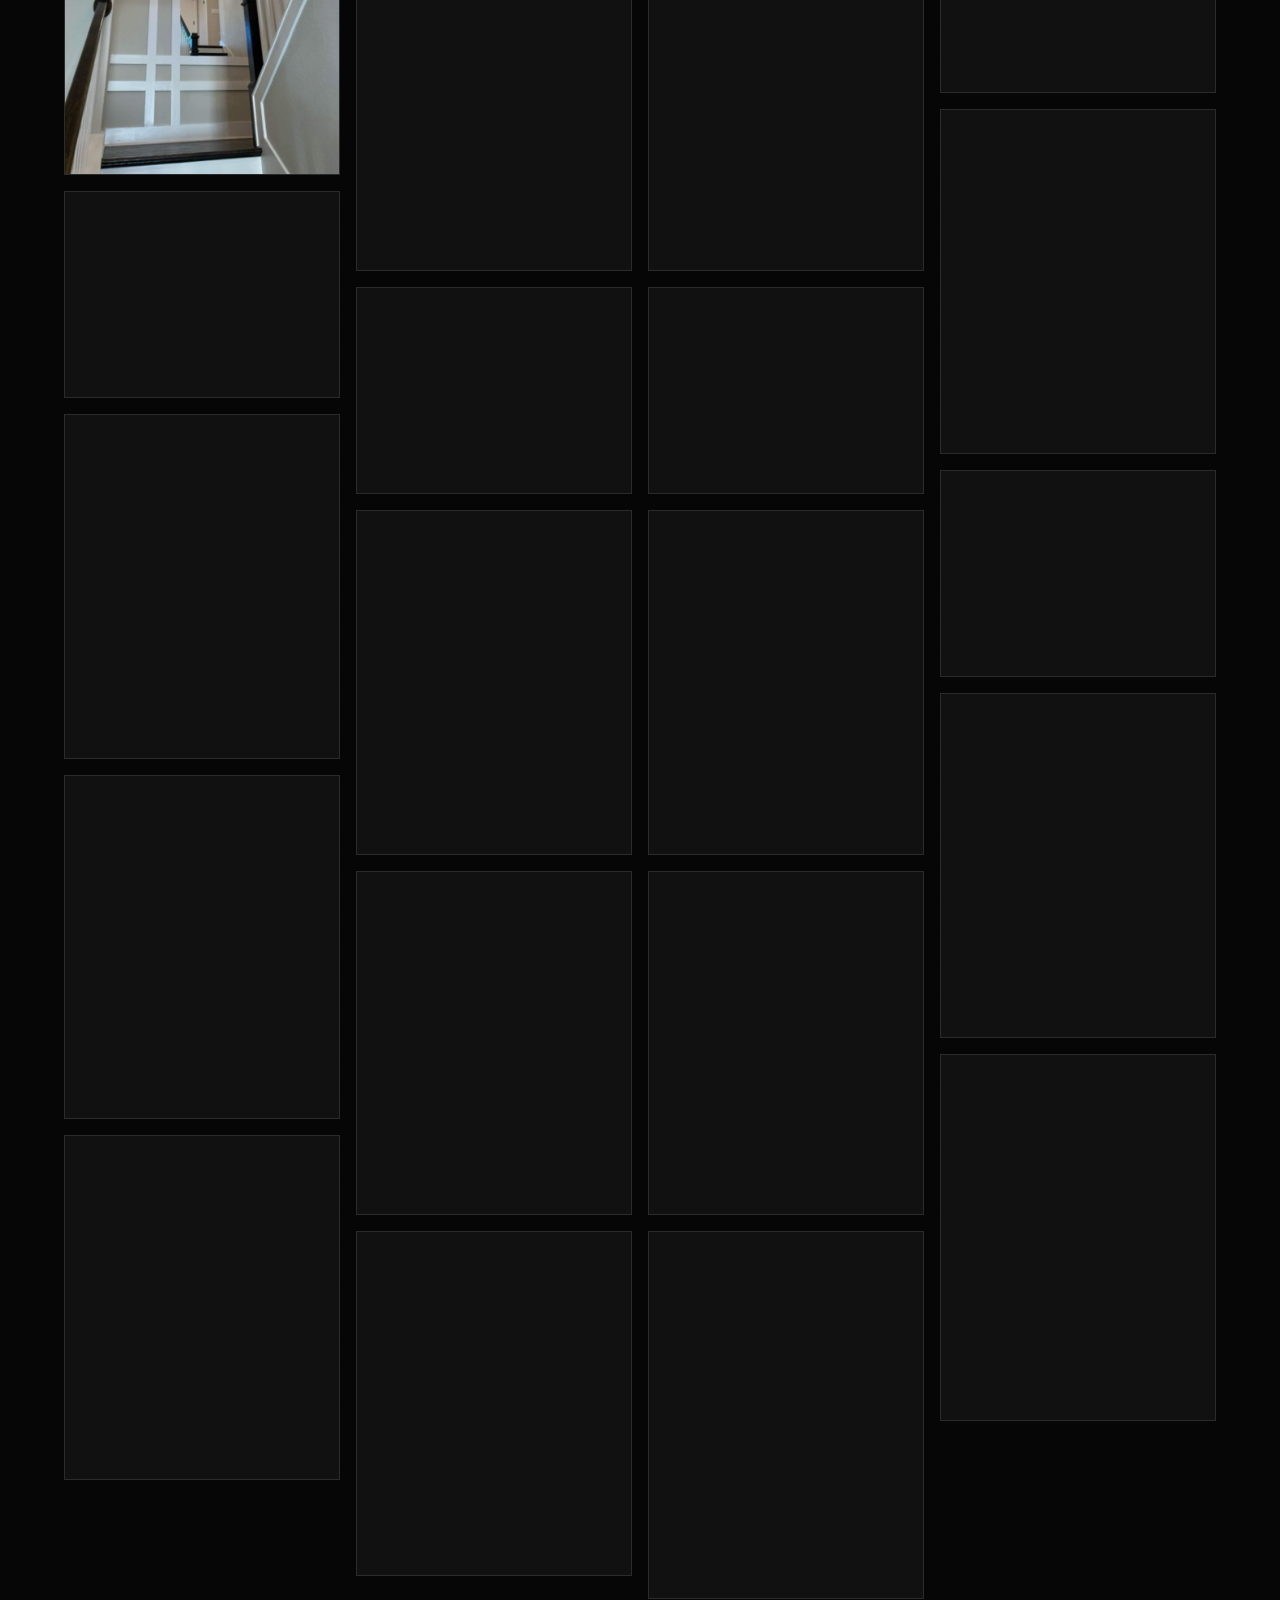
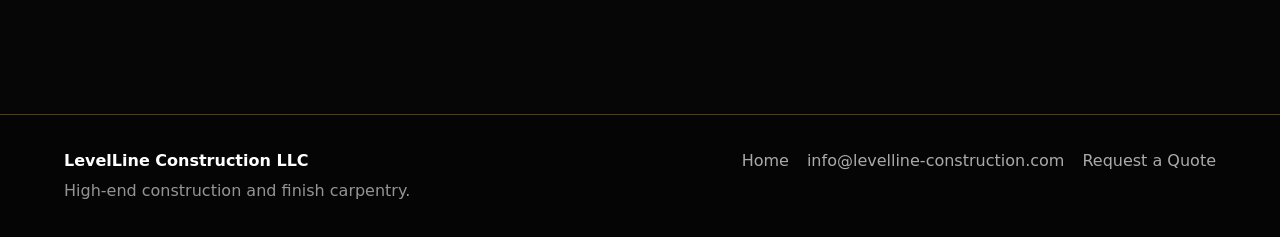
==== commit fce1a4bd: "Improve SEO indexing signals" ====
--- a/gallery.html
+++ b/gallery.html
@@ -3,8 +3,15 @@
   <head>
     <meta charset="utf-8">
     <meta name="viewport" content="width=device-width, initial-scale=1">
-    <title>Project Gallery | LevelLine Construction LLC</title>
-    <meta name="description" content="Full LevelLine Construction LLC project gallery with interior trim, doors, baseboards, crown molding, stairs, handrails, custom work, and before and after photos.">
+    <title>Finish Carpentry Project Gallery | LevelLine Construction LLC</title>
+    <meta name="description" content="View LevelLine Construction LLC project photos featuring interior trim, doors, baseboards, crown molding, stairs, handrails, accent walls, custom work, and before and after details.">
+    <link rel="canonical" href="https://levelline-construction.com/gallery.html">
+    <meta name="robots" content="index, follow">
+    <meta property="og:title" content="LevelLine Construction LLC Project Gallery">
+    <meta property="og:description" content="Interior trim, doors, baseboards, crown molding, stairs, handrails, accent walls, custom finish carpentry, and before and after photos.">
+    <meta property="og:type" content="website">
+    <meta property="og:url" content="https://levelline-construction.com/gallery.html">
+    <meta property="og:image" content="https://levelline-construction.com/assets/level-line-logo.png">
     <link rel="icon" href="./favicon.svg" type="image/svg+xml">
     <link rel="stylesheet" href="./styles.css">
   </head>
